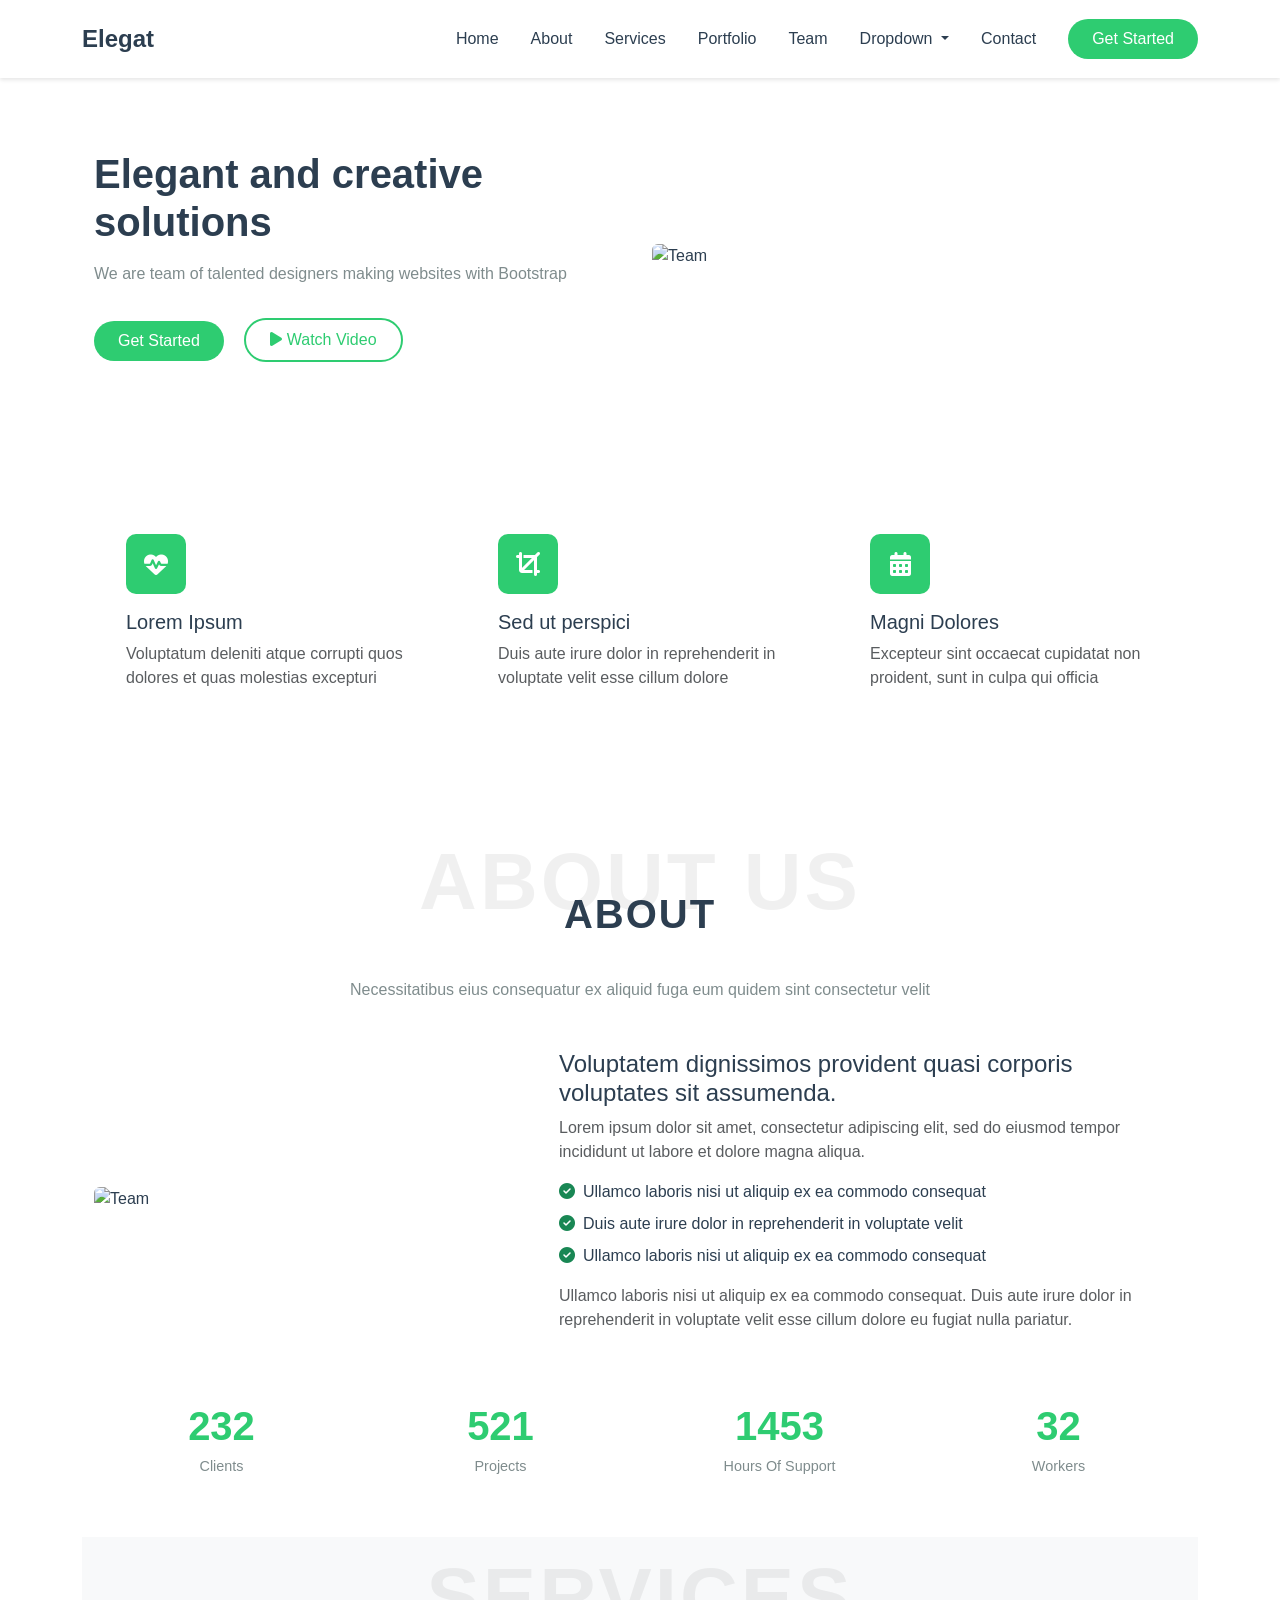
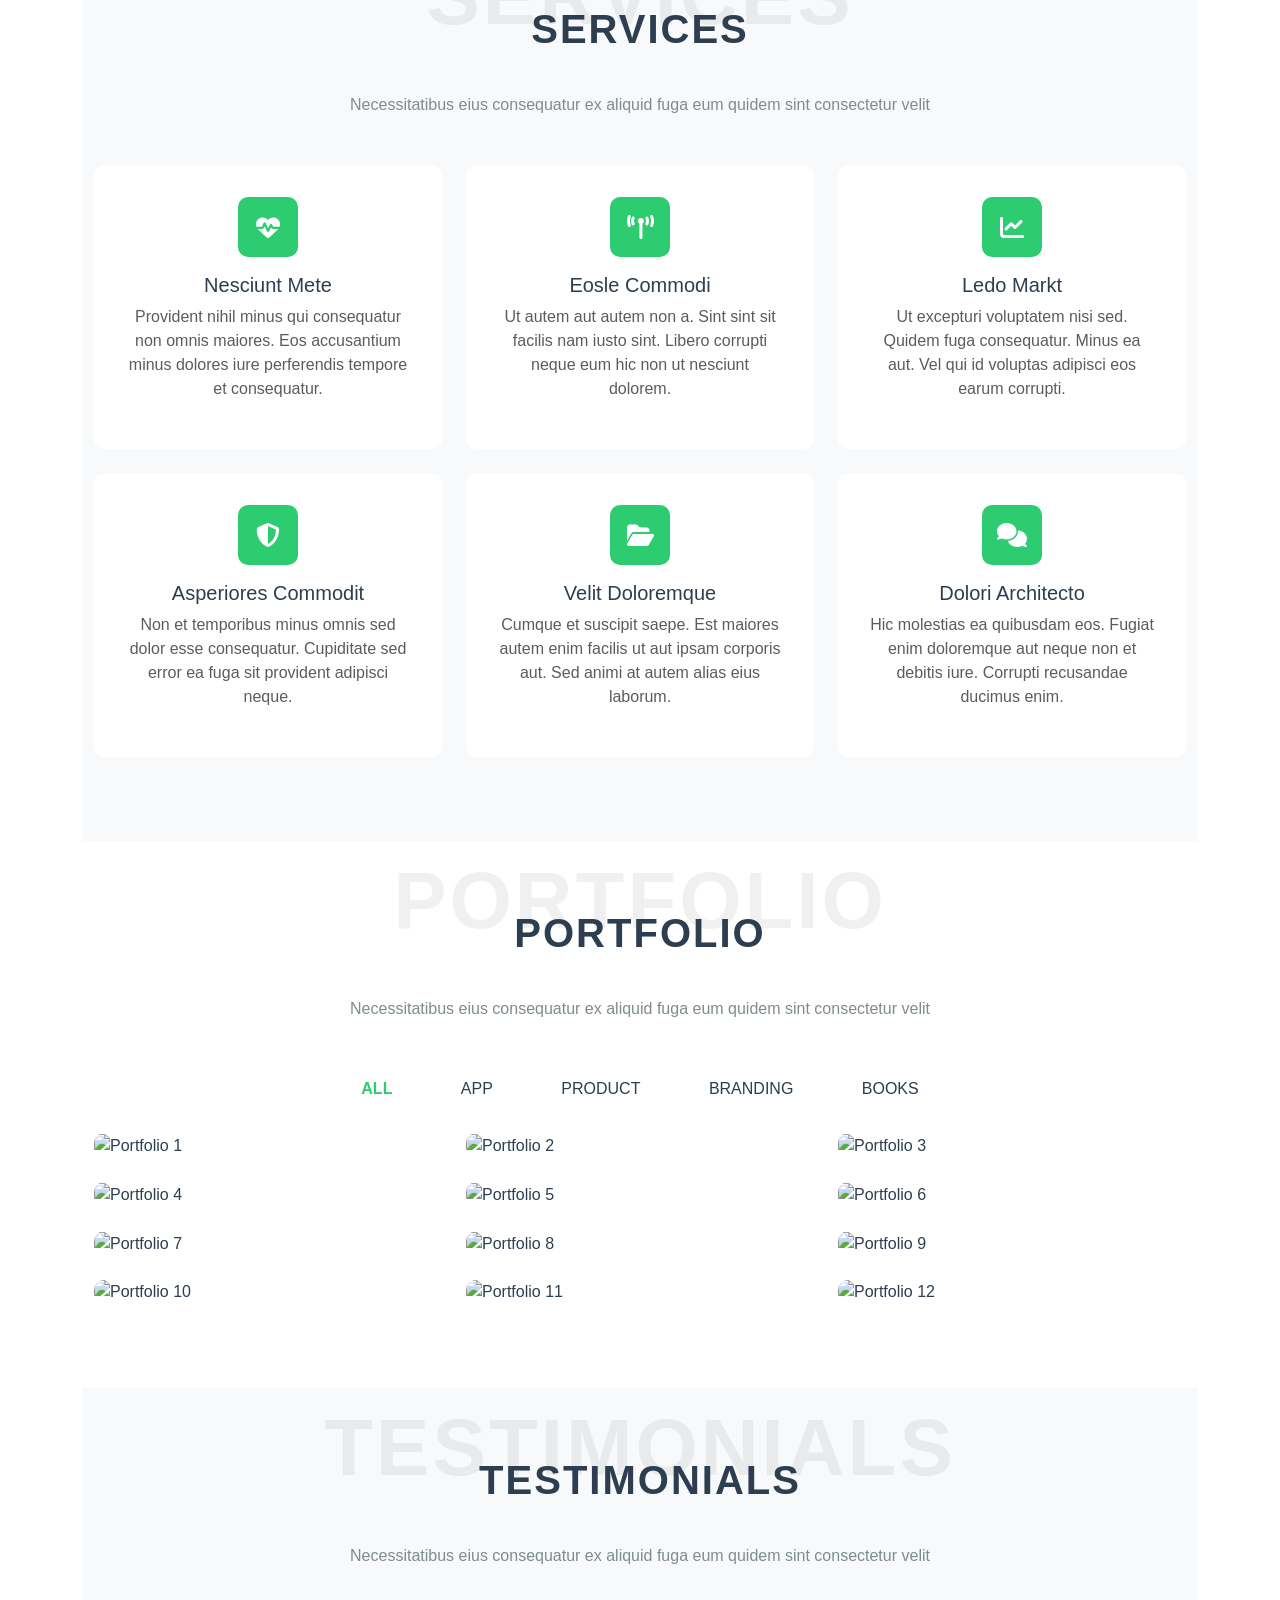
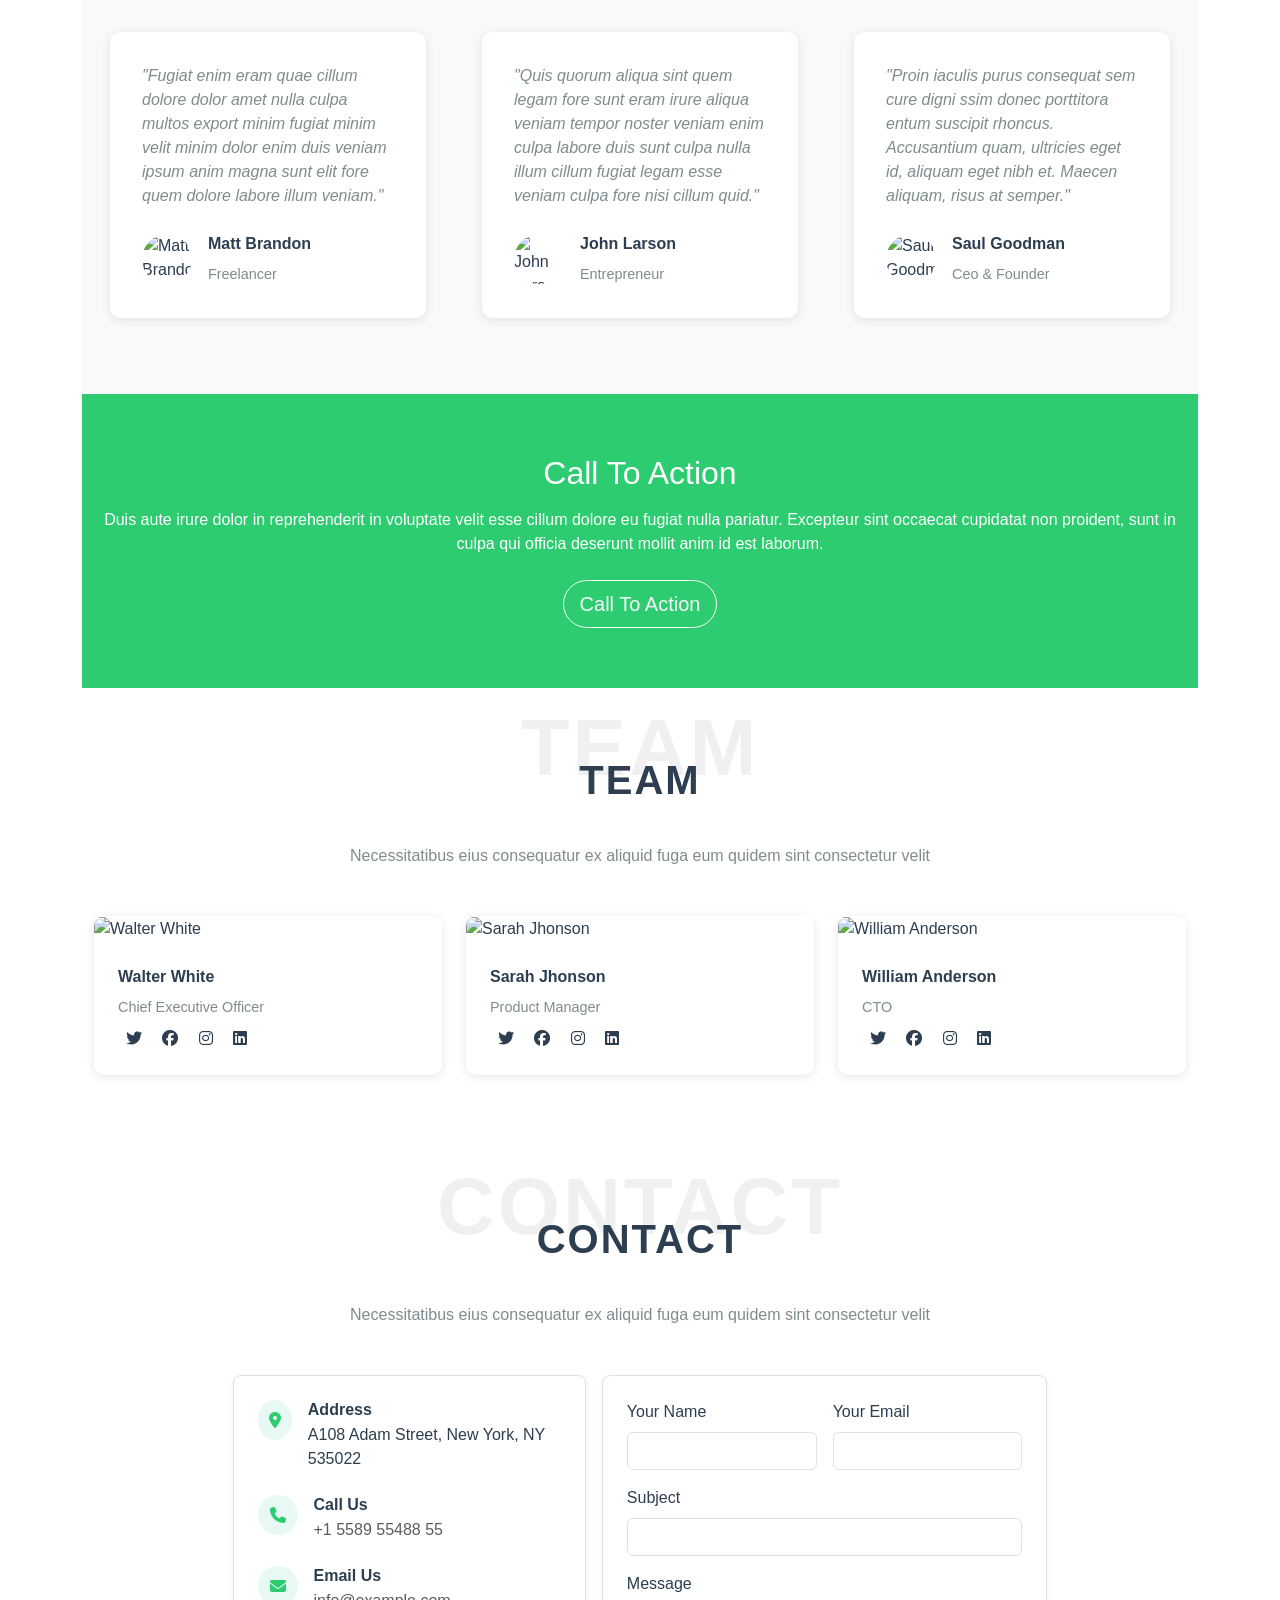
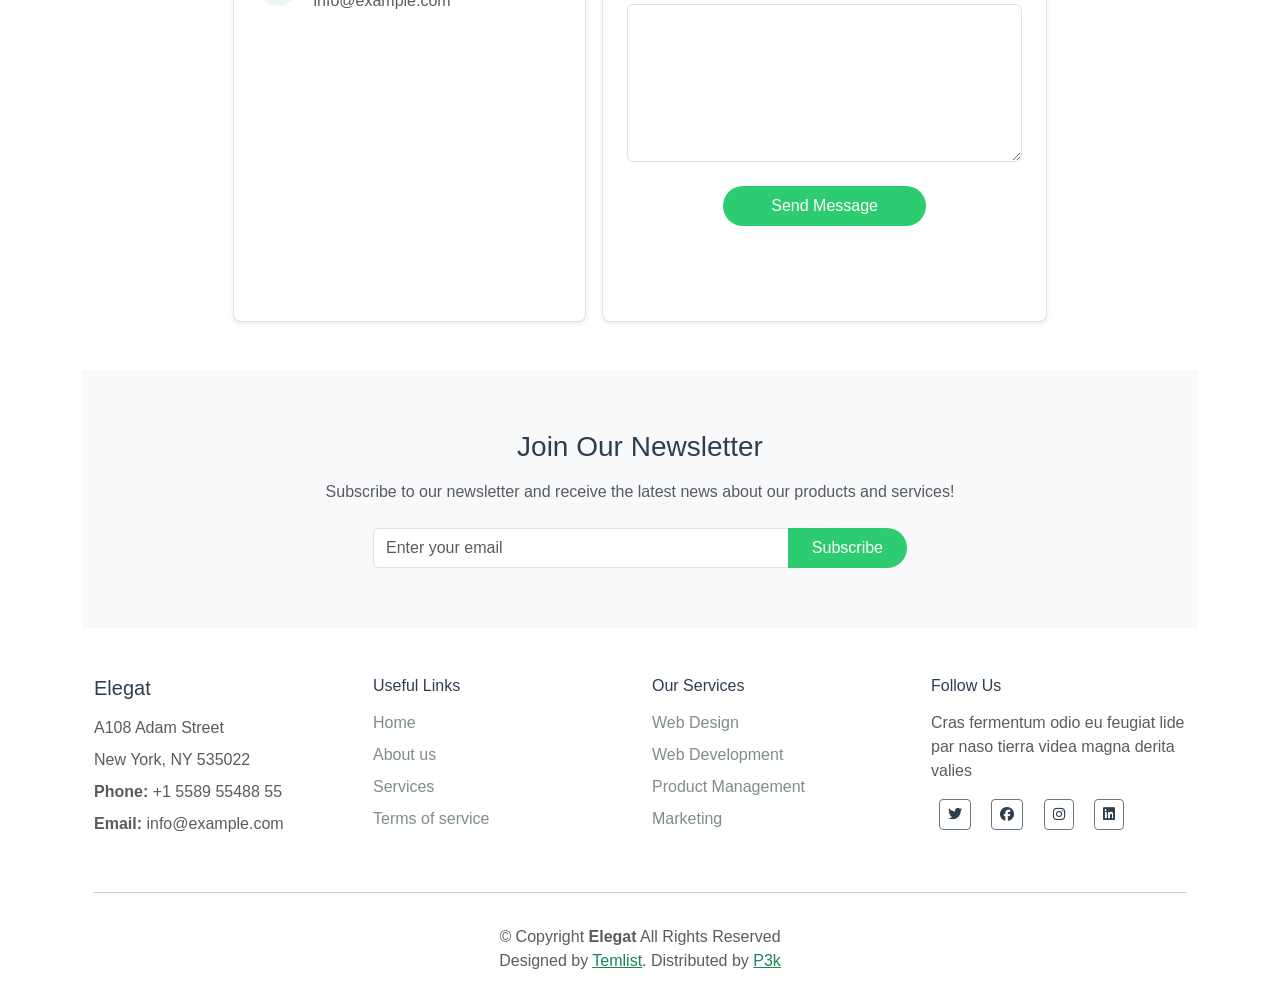
==== index.html @ b955dbb0 "2nd comment" ====
<!DOCTYPE html>
<html lang="vi">

<head>
    <meta charset="UTF-8">
    <meta name="viewport" content="width=device-width, initial-scale=1.0">
    <title>Elegat - Elegant and Creative Solutions</title>
    <link href="https://cdnjs.cloudflare.com/ajax/libs/bootstrap/5.3.2/css/bootstrap.min.css" rel="stylesheet">
    <link href="https://cdnjs.cloudflare.com/ajax/libs/font-awesome/6.4.2/css/all.min.css" rel="stylesheet">
    <style>
        :root {
            --primary-color: #2ecc71;
            --text-dark: #2c3e50;
            --text-light: #7f8c8d;
        }

        body {
            font-family: 'Segoe UI', Tahoma, Geneva, Verdana, sans-serif;
            color: var(--text-dark);
        }

        .navbar {
            padding: 1rem 0;
            background: white !important;
            box-shadow: 0 2px 4px rgba(0, 0, 0, 0.1);
        }

        .navbar-brand {
            font-size: 1.5rem;
            font-weight: bold;
            color: var(--text-dark) !important;
        }

        .nav-link {
            color: var(--text-dark) !important;
            margin: 0 0.5rem;
        }

        .btn-primary {
            background-color: var(--primary-color);
            border: none;
            padding: 0.5rem 1.5rem;
            border-radius: 25px;
        }

        .btn-primary:hover {
            background-color: #27ae60;
        }

        .hero-section {
            padding: 80px 0;
        }

        .hero-title {
            font-size: 2.5rem;
            font-weight: bold;
            color: var(--text-dark);
            margin-bottom: 1rem;
        }

        .hero-text {
            color: var(--text-light);
            margin-bottom: 2rem;
        }

        .watch-video-btn {
            background: white;
            border: 2px solid var(--primary-color);
            color: var(--primary-color);
            padding: 0.5rem 1.5rem;
            border-radius: 25px;
            margin-left: 1rem;
        }

        .service-card {
            padding: 2rem;
            background: white;
            border-radius: 10px;
            margin-bottom: 1.5rem;
            transition: transform 0.3s;
        }

        .service-card:hover {
            transform: translateY(-5px);
        }

        .service-icon {
            width: 60px;
            height: 60px;
            background: var(--primary-color);
            color: white;
            display: flex;
            align-items: center;
            justify-content: center;
            border-radius: 10px;
            font-size: 1.5rem;
            margin-bottom: 1rem;
        }

        .section-title {
            font-size: 2.5rem;
            font-weight: bold;
            text-align: center;
            margin-bottom: 1rem;
            color: var(--text-dark);
            text-transform: uppercase;
            letter-spacing: 2px;
            position: relative;
            z-index: 2;
            display: inline-block;
            line-height: 1.2;
        }

        .section-title-wrapper {
            text-align: center;
            position: relative;
            margin-bottom: 1rem;
            display: flex;
            align-items: center;
            justify-content: center;
            min-height: 80px;
        }

        .section-title-wrapper::before {
            content: attr(data-title);
            position: absolute;
            top: 50%;
            left: 50%;
            transform: translate(-50%, -100%);
            font-size: 5rem;
            font-weight: 700;
            color: rgba(0, 0, 0, 0.06);
            z-index: 1;
            white-space: nowrap;
            letter-spacing: 3px;
            line-height: 1;
        }

        .section-subtitle {
            text-align: center;
            color: var(--text-light);
            margin-bottom: 3rem;
        }

        .stat-number {
            font-size: 2.5rem;
            font-weight: bold;
            color: var(--primary-color);
        }

        .stat-label {
            color: var(--text-light);
            font-size: 0.9rem;
        }

        .portfolio-item {
            position: relative;
            overflow: hidden;
            border-radius: 10px;
            margin-bottom: 1.5rem;
        }

        .portfolio-item img {
            width: 100%;
            height: 250px;
            object-fit: cover;
            transition: transform 0.3s;
        }

        .portfolio-item:hover img {
            transform: scale(1.1);
        }

        .testimonial-card {
            background: white;
            padding: 2rem;
            border-radius: 10px;
            box-shadow: 0 2px 10px rgba(0, 0, 0, 0.1);
            margin: 1rem;
        }

        .testimonial-text {
            font-style: italic;
            color: var(--text-light);
            margin-bottom: 1.5rem;
        }

        .testimonial-author {
            display: flex;
            align-items: center;
        }

        .testimonial-author img {
            width: 50px;
            height: 50px;
            border-radius: 50%;
            margin-right: 1rem;
        }

        .cta-section {
            background: var(--primary-color);
            color: white;
            padding: 60px 0;
            text-align: center;
        }

        .team-card {
            background: white;
            border-radius: 10px;
            overflow: hidden;
            box-shadow: 0 2px 10px rgba(0, 0, 0, 0.1);
            margin-bottom: 1.5rem;
        }

        .team-card img {
            width: 100%;
            height: 300px;
            object-fit: cover;
        }

        .team-info {
            padding: 1.5rem;
        }

        .team-name {
            font-weight: bold;
            margin-bottom: 0.5rem;
        }

        .team-position {
            color: var(--text-light);
            font-size: 0.9rem;
        }

        .social-icons a {
            color: var(--text-dark);
            margin: 0 0.5rem;
        }

        .contact-info-item {
            display: flex;
            align-items: center;
            margin-bottom: 1.5rem;
        }

        .contact-icon {
            width: 40px;
            height: 40px;
            background: #e8f8f5;
            color: var(--primary-color);
            border-radius: 50%;
            display: flex;
            align-items: center;
            justify-content: center;
            margin-right: 1rem;
        }

        .footer {
            padding: 3rem 0 1rem;
        }

        .footer-links a {
            color: var(--text-light);
            text-decoration: none;
            display: block;
            margin-bottom: 0.5rem;
        }

        .filter-buttons button {
            background: none;
            border: none;
            color: var(--text-dark);
            margin: 0 1rem;
            padding: 0.5rem 1rem;
            cursor: pointer;
        }

        .filter-buttons button.active {
            color: var(--primary-color);
            font-weight: bold;
        }

        section {
            padding: 60px 0;
        }
    </style>
</head>

<body class="container">
    <!-- Navbar -->
    <nav class="navbar navbar-expand-lg navbar-light bg-light fixed-top">
        <div class="container">
            <a class="navbar-brand" href="#">Elegat</a>
            <button class="navbar-toggler" type="button" data-bs-toggle="collapse" data-bs-target="#navbarNav">
                <span class="navbar-toggler-icon"></span>
            </button>
            <div class="collapse navbar-collapse" id="navbarNav">
                <ul class="navbar-nav ms-auto">
                    <li class="nav-item"><a class="nav-link" href="#home">Home</a></li>
                    <li class="nav-item"><a class="nav-link" href="#about">About</a></li>
                    <li class="nav-item"><a class="nav-link" href="#services">Services</a></li>
                    <li class="nav-item"><a class="nav-link" href="#portfolio">Portfolio</a></li>
                    <li class="nav-item"><a class="nav-link" href="#team">Team</a></li>
                    <li class="nav-item dropdown">
                        <a class="nav-link dropdown-toggle" href="#" role="button" data-bs-toggle="dropdown"
                            aria-expanded="false">
                            Dropdown
                        </a>
                        <ul class="dropdown-menu">
                            <li><a class="dropdown-item" href="#">Action</a></li>
                            <li><a class="dropdown-item" href="#">Another action</a></li>
                        </ul>
                    </li>
                    <li class="nav-item"><a class="nav-link" href="#contact">Contact</a></li>
                </ul>
                <button class="btn btn-primary ms-3">Get Started</button>
            </div>
        </div>
    </nav>

    <!-- Hero Section -->
    <section id="home" class="hero-section" style="margin-top: 70px;">
        <div class="container">
            <div class="row align-items-center">
                <div class="col-lg-6">
                    <h1 class="hero-title">Elegant and creative solutions</h1>
                    <p class="hero-text">We are team of talented designers making websites with Bootstrap</p>
                    <button class="btn btn-primary">Get Started</button>
                    <button class="watch-video-btn">
                        <i class="fas fa-play"></i> Watch Video
                    </button>
                </div>
                <div class="col-lg-6">
                    <img src="https://images.unsplash.com/photo-1582213782179-e0d53f98f2ca?w=600&h=400&fit=crop"
                        alt="Team" class="img-fluid rounded">
                </div>
            </div>
        </div>
    </section>

    <!-- Services Preview -->
    <section class="bg-white">
        <div class="container">
            <div class="row">
                <div class="col-md-4">
                    <div class="service-card">
                        <div class="service-icon"><i class="fas fa-heartbeat"></i></div>
                        <h5>Lorem Ipsum</h5>
                        <p class="text-muted">Voluptatum deleniti atque corrupti quos dolores et quas molestias
                            excepturi</p>
                    </div>
                </div>
                <div class="col-md-4">
                    <div class="service-card">
                        <div class="service-icon"><i class="fas fa-crop"></i></div>
                        <h5>Sed ut perspici</h5>
                        <p class="text-muted">Duis aute irure dolor in reprehenderit in voluptate velit esse cillum
                            dolore</p>
                    </div>
                </div>
                <div class="col-md-4">
                    <div class="service-card">
                        <div class="service-icon"><i class="fas fa-calendar-alt"></i></div>
                        <h5>Magni Dolores</h5>
                        <p class="text-muted">Excepteur sint occaecat cupidatat non proident, sunt in culpa qui officia
                        </p>
                    </div>
                </div>
            </div>
        </div>
    </section>

    <!-- About Section -->
    <section id="about">
        <div class="container">
            <div class="section-title-wrapper" data-title="ABOUT US">
                <h2 class="section-title">ABOUT</h2>
            </div>
            <p class="section-subtitle">Necessitatibus eius consequatur ex aliquid fuga eum quidem sint consectetur
                velit</p>

            <div class="row align-items-center mb-5">
                <div class="col-lg-5">
                    <img src="https://images.unsplash.com/photo-1582213782179-e0d53f98f2ca?w=500&h=350&fit=crop"
                        alt="Team" class="img-fluid rounded">
                </div>
                <div class="col-lg-7">
                    <h4>Voluptatem dignissimos provident quasi corporis voluptates sit assumenda.</h4>
                    <p class="text-muted">Lorem ipsum dolor sit amet, consectetur adipiscing elit, sed do eiusmod tempor
                        incididunt ut labore et dolore magna aliqua.</p>
                    <ul class="list-unstyled">
                        <li class="mb-2"><i class="fas fa-check-circle text-success me-2"></i>Ullamco laboris nisi ut
                            aliquip ex ea commodo consequat</li>
                        <li class="mb-2"><i class="fas fa-check-circle text-success me-2"></i>Duis aute irure dolor in
                            reprehenderit in voluptate velit</li>
                        <li class="mb-2"><i class="fas fa-check-circle text-success me-2"></i>Ullamco laboris nisi ut
                            aliquip ex ea commodo consequat</li>
                    </ul>
                    <p class="text-muted">Ullamco laboris nisi ut aliquip ex ea commodo consequat. Duis aute irure dolor
                        in reprehenderit in voluptate velit esse cillum dolore eu fugiat nulla pariatur.</p>
                </div>
            </div>

            <!-- Stats -->
            <div class="row text-center">
                <div class="col-md-3">
                    <div class="stat-number">232</div>
                    <div class="stat-label">Clients</div>
                </div>
                <div class="col-md-3">
                    <div class="stat-number">521</div>
                    <div class="stat-label">Projects</div>
                </div>
                <div class="col-md-3">
                    <div class="stat-number">1453</div>
                    <div class="stat-label">Hours Of Support</div>
                </div>
                <div class="col-md-3">
                    <div class="stat-number">32</div>
                    <div class="stat-label">Workers</div>
                </div>
            </div>
        </div>
    </section>

    <!-- Services Section -->
    <section id="services" class="bg-light">
        <div class="container">
            <div class="section-title-wrapper" data-title="SERVICES">
                <h2 class="section-title">SERVICES</h2>
            </div>
            <p class="section-subtitle">Necessitatibus eius consequatur ex aliquid fuga eum quidem sint consectetur
                velit</p>

            <div class="row">
                <div class="col-md-4">
                    <div class="service-card text-center">
                        <div class="service-icon mx-auto"><i class="fas fa-heartbeat"></i></div>
                        <h5>Nesciunt Mete</h5>
                        <p class="text-muted">Provident nihil minus qui consequatur non omnis maiores. Eos accusantium
                            minus dolores iure perferendis tempore et consequatur.</p>
                    </div>
                </div>
                <div class="col-md-4">
                    <div class="service-card text-center">
                        <div class="service-icon mx-auto"><i class="fas fa-broadcast-tower"></i></div>
                        <h5>Eosle Commodi</h5>
                        <p class="text-muted">Ut autem aut autem non a. Sint sint sit facilis nam iusto sint. Libero
                            corrupti neque eum hic non ut nesciunt dolorem.</p>
                    </div>
                </div>
                <div class="col-md-4">
                    <div class="service-card text-center">
                        <div class="service-icon mx-auto"><i class="fas fa-chart-line"></i></div>
                        <h5>Ledo Markt</h5>
                        <p class="text-muted">Ut excepturi voluptatem nisi sed. Quidem fuga consequatur. Minus ea aut.
                            Vel qui id voluptas adipisci eos earum corrupti.</p>
                    </div>
                </div>
                <div class="col-md-4">
                    <div class="service-card text-center">
                        <div class="service-icon mx-auto"><i class="fas fa-shield-alt"></i></div>
                        <h5>Asperiores Commodit</h5>
                        <p class="text-muted">Non et temporibus minus omnis sed dolor esse consequatur. Cupiditate sed
                            error ea fuga sit provident adipisci neque.</p>
                    </div>
                </div>
                <div class="col-md-4">
                    <div class="service-card text-center">
                        <div class="service-icon mx-auto"><i class="fas fa-folder-open"></i></div>
                        <h5>Velit Doloremque</h5>
                        <p class="text-muted">Cumque et suscipit saepe. Est maiores autem enim facilis ut aut ipsam
                            corporis aut. Sed animi at autem alias eius laborum.</p>
                    </div>
                </div>
                <div class="col-md-4">
                    <div class="service-card text-center">
                        <div class="service-icon mx-auto"><i class="fas fa-comments"></i></div>
                        <h5>Dolori Architecto</h5>
                        <p class="text-muted">Hic molestias ea quibusdam eos. Fugiat enim doloremque aut neque non et
                            debitis iure. Corrupti recusandae ducimus enim.</p>
                    </div>
                </div>
            </div>
        </div>
    </section>

    <!-- Portfolio Section -->
    <section id="portfolio">
        <div class="container">
            <div class="section-title-wrapper" data-title="PORTFOLIO">
                <h2 class="section-title">PORTFOLIO</h2>
            </div>
            <p class="section-subtitle">Necessitatibus eius consequatur ex aliquid fuga eum quidem sint consectetur
                velit</p>

            <div class="filter-buttons text-center mb-4">
                <button class="active">ALL</button>
                <button>APP</button>
                <button>PRODUCT</button>
                <button>BRANDING</button>
                <button>BOOKS</button>
            </div>

            <div class="row">
                <div class="col-md-4">
                    <div class="portfolio-item">
                        <img src="https://images.unsplash.com/photo-1512941937669-90a1b58e7e9c?w=400&h=300&fit=crop"
                            alt="Portfolio 1">
                    </div>
                </div>
                <div class="col-md-4">
                    <div class="portfolio-item">
                        <img src="https://images.unsplash.com/photo-1523275335684-37898b6baf30?w=400&h=300&fit=crop"
                            alt="Portfolio 2">
                    </div>
                </div>
                <div class="col-md-4">
                    <div class="portfolio-item">
                        <img src="https://images.unsplash.com/photo-1505740420928-5e560c06d30e?w=400&h=300&fit=crop"
                            alt="Portfolio 3">
                    </div>
                </div>
                <div class="col-md-4">
                    <div class="portfolio-item">
                        <img src="https://images.unsplash.com/photo-1481349518771-20055b2a7b24?w=400&h=300&fit=crop"
                            alt="Portfolio 4">
                    </div>
                </div>
                <div class="col-md-4">
                    <div class="portfolio-item">
                        <img src="https://images.unsplash.com/photo-1526170375885-4d8ecf77b99f?w=400&h=300&fit=crop"
                            alt="Portfolio 5">
                    </div>
                </div>
                <div class="col-md-4">
                    <div class="portfolio-item">
                        <img src="https://images.unsplash.com/photo-1551650975-87deedd944c3?w=400&h=300&fit=crop"
                            alt="Portfolio 6">
                    </div>
                </div>
                <div class="col-md-4">
                    <div class="portfolio-item">
                        <img src="https://images.unsplash.com/photo-1542291026-7eec264c27ff?w=400&h=300&fit=crop"
                            alt="Portfolio 7">
                    </div>
                </div>
                <div class="col-md-4">
                    <div class="portfolio-item">
                        <img src="https://images.unsplash.com/photo-1572635196237-14b3f281503f?w=400&h=300&fit=crop"
                            alt="Portfolio 8">
                    </div>
                </div>
                <div class="col-md-4">
                    <div class="portfolio-item">
                        <img src="https://images.unsplash.com/photo-1560393464-5c69a73c5770?w=400&h=300&fit=crop"
                            alt="Portfolio 9">
                    </div>
                </div>
                <div class="col-md-4">
                    <div class="portfolio-item">
                        <img src="https://images.unsplash.com/photo-1611186871348-b1ce696e52c9?w=400&h=300&fit=crop"
                            alt="Portfolio 10">
                    </div>
                </div>
                <div class="col-md-4">
                    <div class="portfolio-item">
                        <img src="https://images.unsplash.com/photo-1517336714731-489689fd1ca8?w=400&h=300&fit=crop"
                            alt="Portfolio 11">
                    </div>
                </div>
                <div class="col-md-4">
                    <div class="portfolio-item">
                        <img src="https://images.unsplash.com/photo-1484788984921-03950022c9ef?w=400&h=300&fit=crop"
                            alt="Portfolio 12">
                    </div>
                </div>
            </div>
        </div>
    </section>

    <!-- Testimonials Section -->
    <section class="bg-light">
        <div class="container">
            <div class="section-title-wrapper" data-title="TESTIMONIALS">
                <h2 class="section-title">TESTIMONIALS</h2>
            </div>
            <p class="section-subtitle">Necessitatibus eius consequatur ex aliquid fuga eum quidem sint consectetur
                velit</p>

            <div class="row">
                <div class="col-md-4">
                    <div class="testimonial-card">
                        <p class="testimonial-text">"Fugiat enim eram quae cillum dolore dolor amet nulla culpa multos
                            export minim fugiat minim velit minim dolor enim duis veniam ipsum anim magna sunt elit fore
                            quem dolore labore illum veniam."</p>
                        <div class="testimonial-author">
                            <img src="https://i.pravatar.cc/100?img=12" alt="Matt Brandon">
                            <div>
                                <div class="team-name">Matt Brandon</div>
                                <div class="team-position">Freelancer</div>
                            </div>
                        </div>
                    </div>
                </div>
                <div class="col-md-4">
                    <div class="testimonial-card">
                        <p class="testimonial-text">"Quis quorum aliqua sint quem legam fore sunt eram irure aliqua
                            veniam tempor noster veniam enim culpa labore duis sunt culpa nulla illum cillum fugiat
                            legam esse veniam culpa fore nisi cillum quid."</p>
                        <div class="testimonial-author">
                            <img src="https://i.pravatar.cc/100?img=33" alt="John Larson">
                            <div>
                                <div class="team-name">John Larson</div>
                                <div class="team-position">Entrepreneur</div>
                            </div>
                        </div>
                    </div>
                </div>
                <div class="col-md-4">
                    <div class="testimonial-card">
                        <p class="testimonial-text">"Proin iaculis purus consequat sem cure digni ssim donec porttitora
                            entum suscipit rhoncus. Accusantium quam, ultricies eget id, aliquam eget nibh et. Maecen
                            aliquam, risus at semper."</p>
                        <div class="testimonial-author">
                            <img src="https://i.pravatar.cc/100?img=27" alt="Saul Goodman">
                            <div>
                                <div class="team-name">Saul Goodman</div>
                                <div class="team-position">Ceo & Founder</div>
                            </div>
                        </div>
                    </div>
                </div>
            </div>
        </div>
    </section>

    <!-- CTA Section -->
    <section class="cta-section">
        <div class="container">
            <h2 class="mb-3">Call To Action</h2>
            <p class="mb-4">Duis aute irure dolor in reprehenderit in voluptate velit esse cillum dolore eu fugiat nulla
                pariatur. Excepteur sint occaecat cupidatat non proident, sunt in culpa qui officia deserunt mollit anim
                id est laborum.</p>
            <button class="btn btn-outline-light btn-lg" style="border-radius: 25px;">Call To Action</button>
        </div>
    </section>

    <!-- Team Section -->
    <section id="team">
        <div class="container">
            <div class="section-title-wrapper" data-title="TEAM">
                <h2 class="section-title">TEAM</h2>
            </div>
            <p class="section-subtitle">Necessitatibus eius consequatur ex aliquid fuga eum quidem sint consectetur
                velit</p>

            <div class="row">
                <div class="col-md-4">
                    <div class="team-card">
                        <img src="https://images.unsplash.com/photo-1507003211169-0a1dd7228f2d?w=400&h=400&fit=crop"
                            alt="Walter White">
                        <div class="team-info">
                            <div class="team-name">Walter White</div>
                            <div class="team-position mb-2">Chief Executive Officer</div>
                            <div class="social-icons">
                                <a href="#"><i class="fab fa-twitter"></i></a>
                                <a href="#"><i class="fab fa-facebook"></i></a>
                                <a href="#"><i class="fab fa-instagram"></i></a>
                                <a href="#"><i class="fab fa-linkedin"></i></a>
                            </div>
                        </div>
                    </div>
                </div>
                <div class="col-md-4">
                    <div class="team-card">
                        <img src="https://images.unsplash.com/photo-1494790108377-be9c29b29330?w=400&h=400&fit=crop"
                            alt="Sarah Jhonson">
                        <div class="team-info">
                            <div class="team-name">Sarah Jhonson</div>
                            <div class="team-position mb-2">Product Manager</div>
                            <div class="social-icons">
                                <a href="#"><i class="fab fa-twitter"></i></a>
                                <a href="#"><i class="fab fa-facebook"></i></a>
                                <a href="#"><i class="fab fa-instagram"></i></a>
                                <a href="#"><i class="fab fa-linkedin"></i></a>
                            </div>
                        </div>
                    </div>
                </div>
                <div class="col-md-4">
                    <div class="team-card">
                        <img src="https://images.unsplash.com/photo-1500648767791-00dcc994a43e?w=400&h=400&fit=crop"
                            alt="William Anderson">
                        <div class="team-info">
                            <div class="team-name">William Anderson</div>
                            <div class="team-position mb-2">CTO</div>
                            <div class="social-icons">
                                <a href="#"><i class="fab fa-twitter"></i></a>
                                <a href="#"><i class="fab fa-facebook"></i></a>
                                <a href="#"><i class="fab fa-instagram"></i></a>
                                <a href="#"><i class="fab fa-linkedin"></i></a>
                            </div>
                        </div>
                    </div>
                </div>
            </div>
        </div>
    </section>

    <!-- Contact Section -->
    <section id="contact" class="bg-white py-5">
        <div class="container">
            <div class="section-title-wrapper" data-title="CONTACT">
                <h2 class="section-title">CONTACT</h2>
            </div>
            <p class="section-subtitle text-center mb-5">
                Necessitatibus eius consequatur ex aliquid fuga eum quidem sint consectetur velit
            </p>

            <div class="row g-3 justify-content-center">
                <!-- Cột trái: Thông tin + bản đồ -->
                <div class="col-lg-4">
                    <div class="h-100 p-4 bg-white rounded-3 shadow-sm border d-flex flex-column">
                        <div class="flex-grow-1">
                            <div class="d-flex align-items-start mb-4">
                                <div class="contact-icon me-3"><i class="fas fa-map-marker-alt"></i></div>
                                <div>
                                    <h6 class="fw-bold mb-1">Address</h6>
                                    <p class="mb-0">A108 Adam Street, New York, NY 535022</p>
                                </div>
                            </div>
                            <div class="d-flex align-items-start mb-4">
                                <div class="contact-icon me-3"><i class="fas fa-phone"></i></div>
                                <div>
                                    <h6 class="fw-bold mb-1">Call Us</h6>
                                    <p class="text-muted mb-0">+1 5589 55488 55</p>
                                </div>
                            </div>
                            <div class="d-flex align-items-start mb-4">
                                <div class="contact-icon me-3"><i class="fas fa-envelope"></i></div>
                                <div>
                                    <h6 class="fw-bold mb-1">Email Us</h6>
                                    <p class="text-muted mb-0">info@example.com</p>
                                </div>
                            </div>
                        </div>
                        <iframe
                            src="https://www.google.com/maps/embed?pb=!1m18!1m12!1m3!1d3022.184283899633!2d-74.006015!3d40.712775!2m3!1f0!2f0!3f0!3m2!1i1024!2i768!4f13.1!3m3!1m2!1s0x89c25a1916ab8c29%3A0x5c2e9f1ba8d3e5a9!2sDowntown%20Conference%20Center!5e0!3m2!1svi!2s!4v1698765432100"
                            width="100%" height="260" style="border:0; border-radius:12px;" allowfullscreen=""
                            loading="lazy" referrerpolicy="no-referrer-when-downgrade"></iframe>
                    </div>
                </div>

                <!-- Cột phải: Form (label ngoài, khoảng cách đẹp) -->
                <div class="col-lg-5">
                    <div
                        class="h-100 p-4 bg-white rounded-3 shadow-sm border d-flex flex-column justify-content-between">
                        <form>
                            <div class="row g-3 mb-3">
                                <div class="col-6">
                                    <label class="form-label fw-500">Your Name</label>
                                    <input type="text" class="form-control" required>
                                </div>
                                <div class="col-6">
                                    <label class="form-label fw-500">Your Email</label>
                                    <input type="email" class="form-control" required>
                                </div>
                                <div class="col-12">
                                    <label class="form-label fw-500">Subject</label>
                                    <input type="text" class="form-control" required>
                                </div>
                                <div class="col-12">
                                    <label class="form-label fw-500">Message</label>
                                    <textarea class="form-control" rows="6" required></textarea>
                                </div>
                            </div>

                            <!-- Nút cách xa ô Message đẹp -->
                            <div class="text-center mt-4">
                                <button type="submit" class="btn btn-primary px-5 py-2 rounded-pill">
                                    Send Message
                                </button>
                            </div>
                        </form>
                    </div>
                </div>
            </div>
        </div>
    </section>

    <!-- Newsletter -->
    <section class="bg-light">
        <div class="container text-center">
            <h3 class="mb-3">Join Our Newsletter</h3>
            <p class="text-muted mb-4">Subscribe to our newsletter and receive the latest news about our products and
                services!</p>
            <div class="row justify-content-center">
                <div class="col-md-6">
                    <div class="input-group">
                        <input type="email" class="form-control" placeholder="Enter your email">
                        <button class="btn btn-primary">Subscribe</button>
                    </div>
                </div>
            </div>
        </div>
    </section>

    <!-- Footer -->
    <footer class="footer">
        <div class="container">
            <div class="row">
                <div class="col-lg-3 mb-4">
                    <h5 class="mb-3">Elegat</h5>
                    <p class="text-muted mb-2">A108 Adam Street</p>
                    <p class="text-muted mb-2">New York, NY 535022</p>
                    <p class="text-muted mb-2"><strong>Phone:</strong> +1 5589 55488 55</p>
                    <p class="text-muted"><strong>Email:</strong> info@example.com</p>
                </div>
                <div class="col-lg-3 mb-4">
                    <h6 class="mb-3">Useful Links</h6>
                    <div class="footer-links">
                        <a href="#home">Home</a>
                        <a href="#about">About us</a>
                        <a href="#services">Services</a>
                        <a href="#">Terms of service</a>
                    </div>
                </div>
                <div class="col-lg-3 mb-4">
                    <h6 class="mb-3">Our Services</h6>
                    <div class="footer-links">
                        <a href="#">Web Design</a>
                        <a href="#">Web Development</a>
                        <a href="#">Product Management</a>
                        <a href="#">Marketing</a>
                    </div>
                </div>
                <div class="col-lg-3 mb-4">
                    <h6 class="mb-3">Follow Us</h6>
                    <p class="text-muted mb-3">Cras fermentum odio eu feugiat lide par naso tierra videa magna derita
                        valies</p>
                    <div class="social-icons">
                        <a href="#" class="btn btn-outline-secondary btn-sm me-2"><i class="fab fa-twitter"></i></a>
                        <a href="#" class="btn btn-outline-secondary btn-sm me-2"><i class="fab fa-facebook"></i></a>
                        <a href="#" class="btn btn-outline-secondary btn-sm me-2"><i class="fab fa-instagram"></i></a>
                        <a href="#" class="btn btn-outline-secondary btn-sm"><i class="fab fa-linkedin"></i></a>
                    </div>
                </div>
            </div>
            <hr>
            <div class="text-center py-3">
                <p class="text-muted mb-0">© Copyright <strong>Elegat</strong> All Rights Reserved</p>
                <p class="text-muted mb-0">Designed by <a href="#" class="text-success">Temlist</a>. Distributed by <a
                        href="#" class="text-success">P3k</a></p>
            </div>
        </div>
    </footer>

    <script src="https://cdnjs.cloudflare.com/ajax/libs/bootstrap/5.3.2/js/bootstrap.bundle.min.js"></script>
</body>

</html>
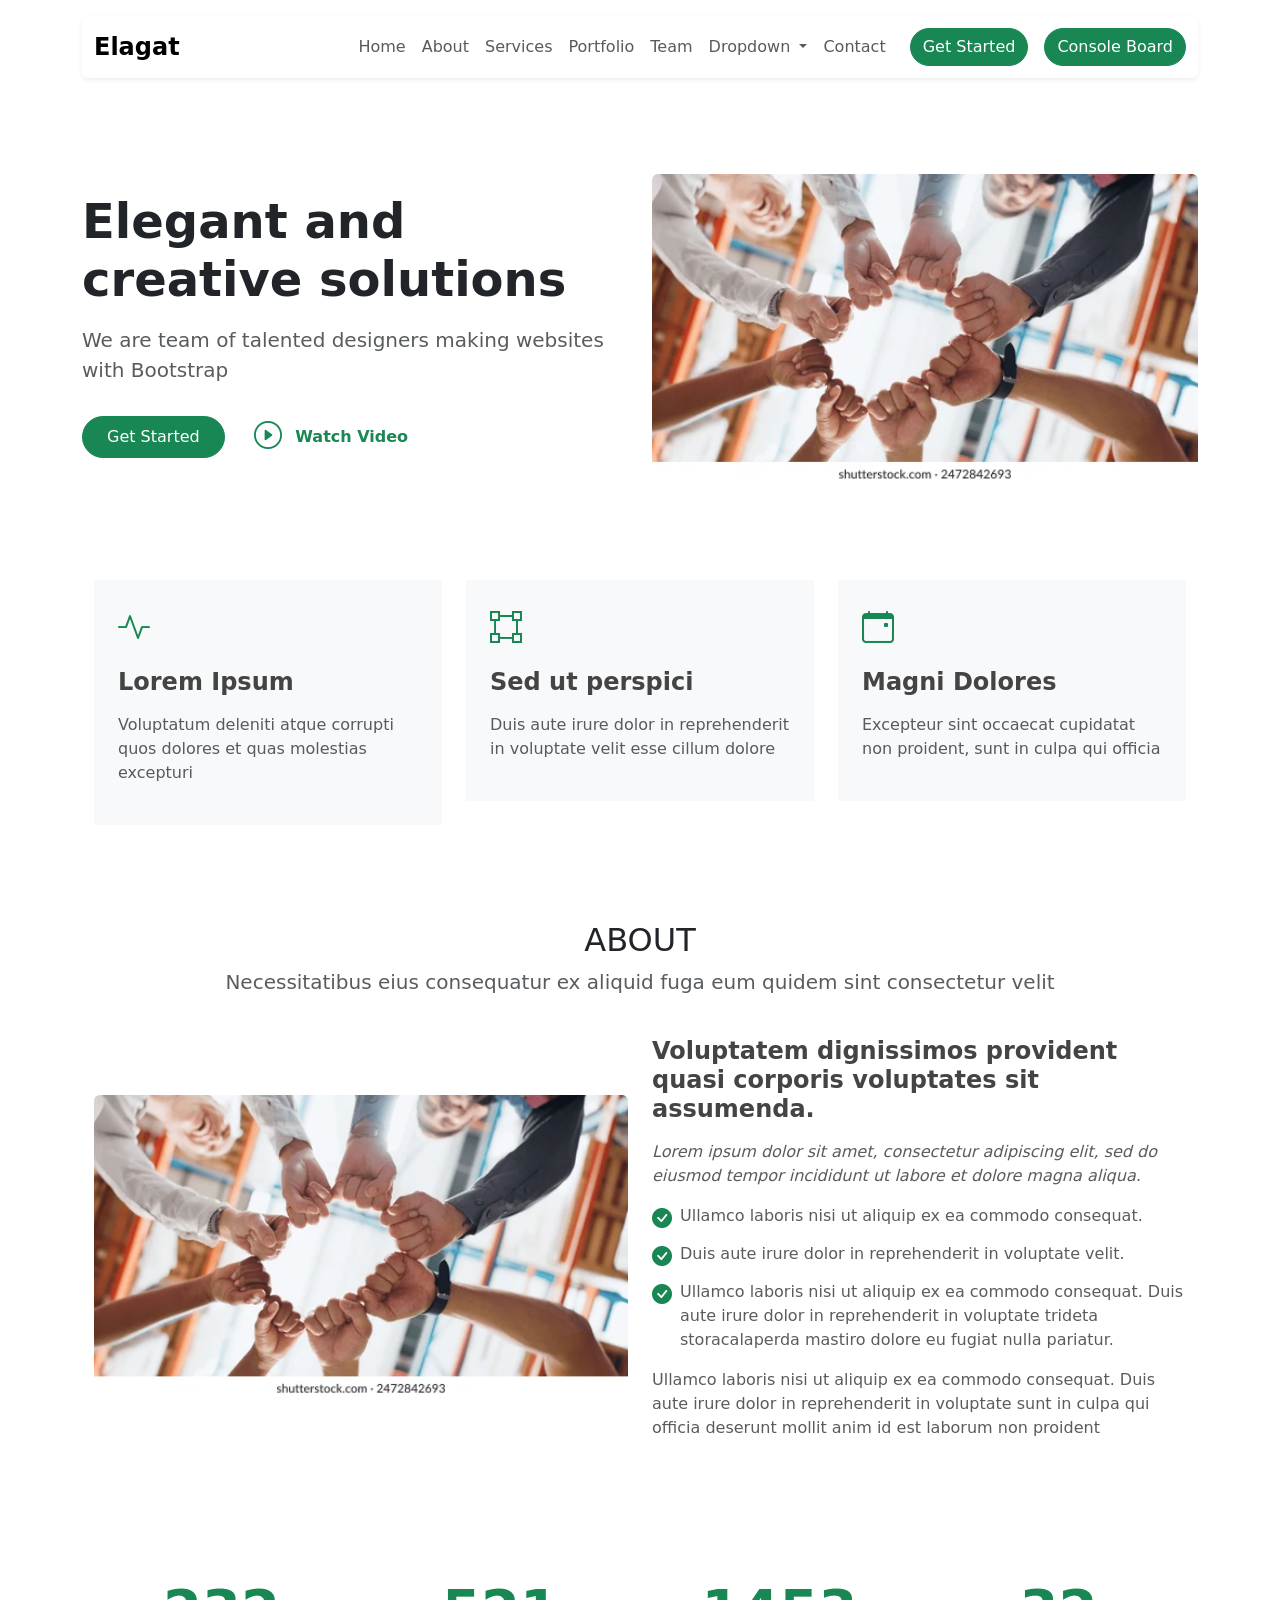
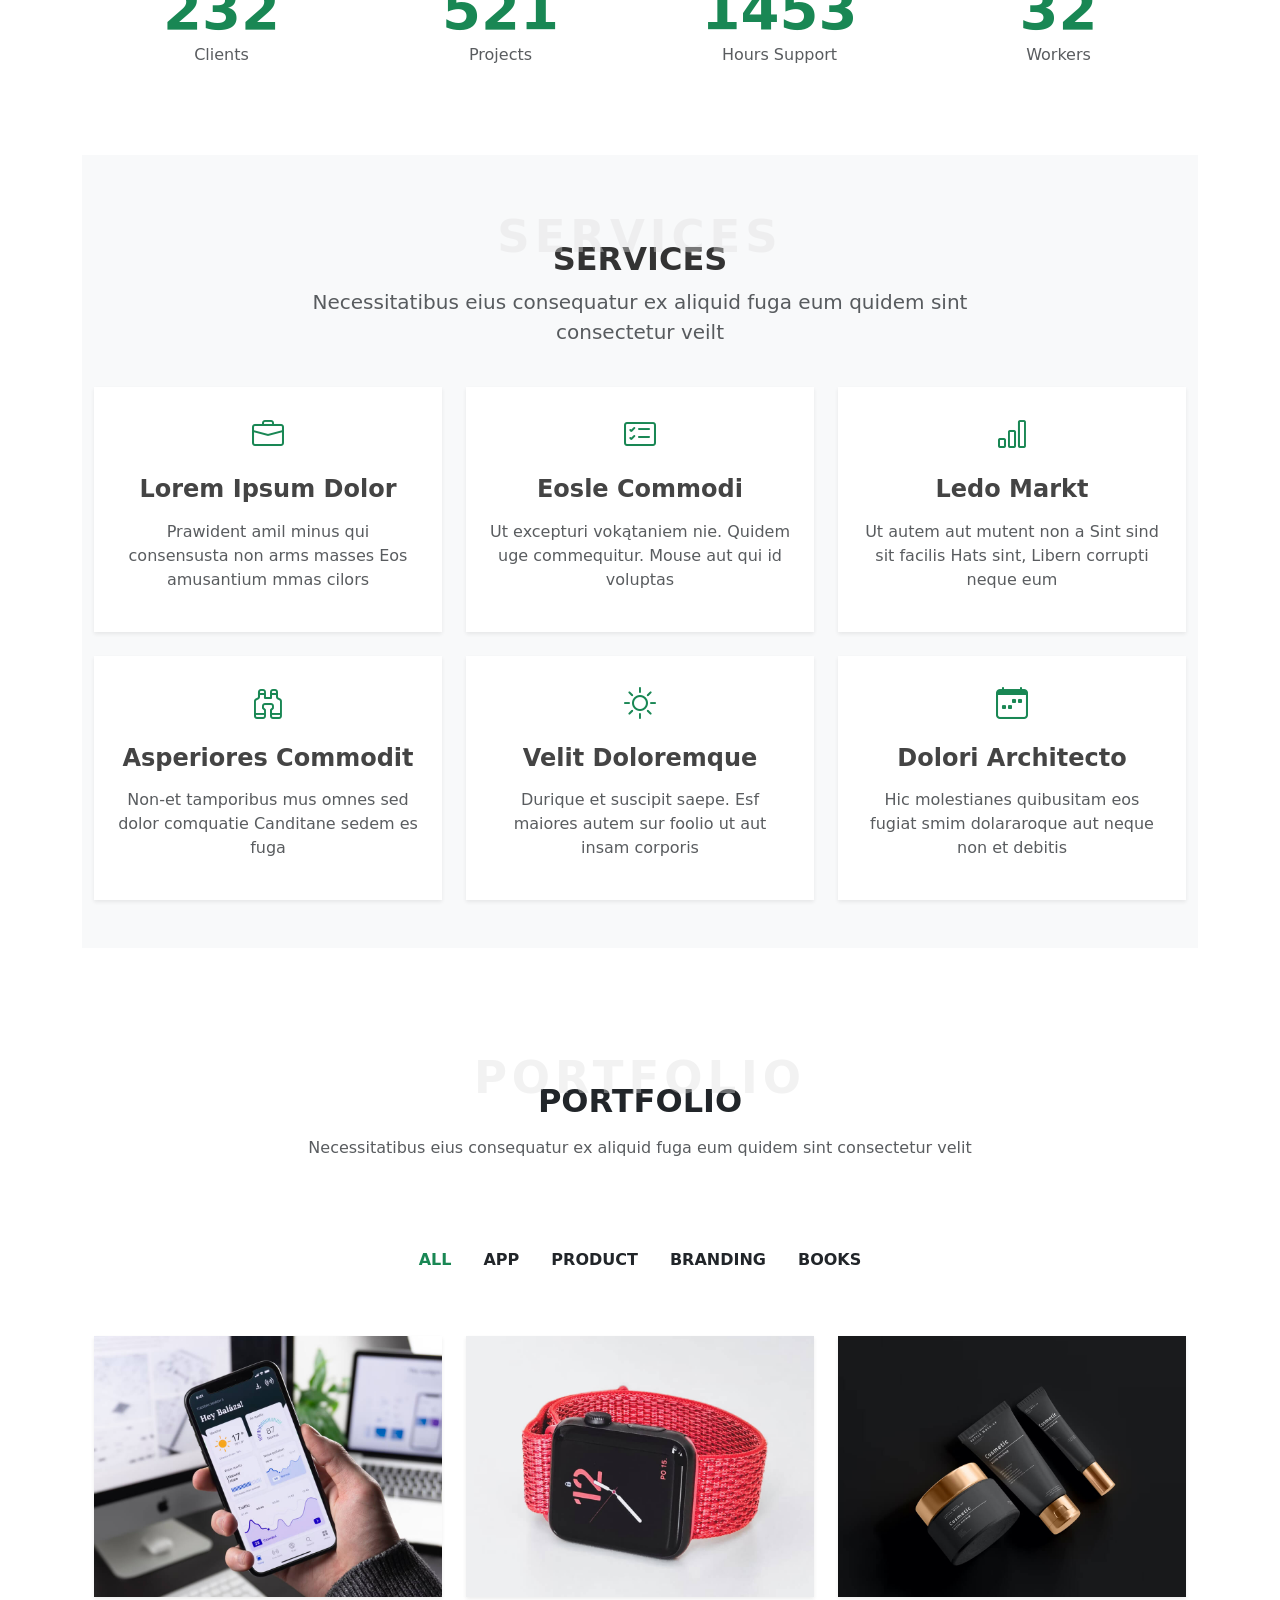
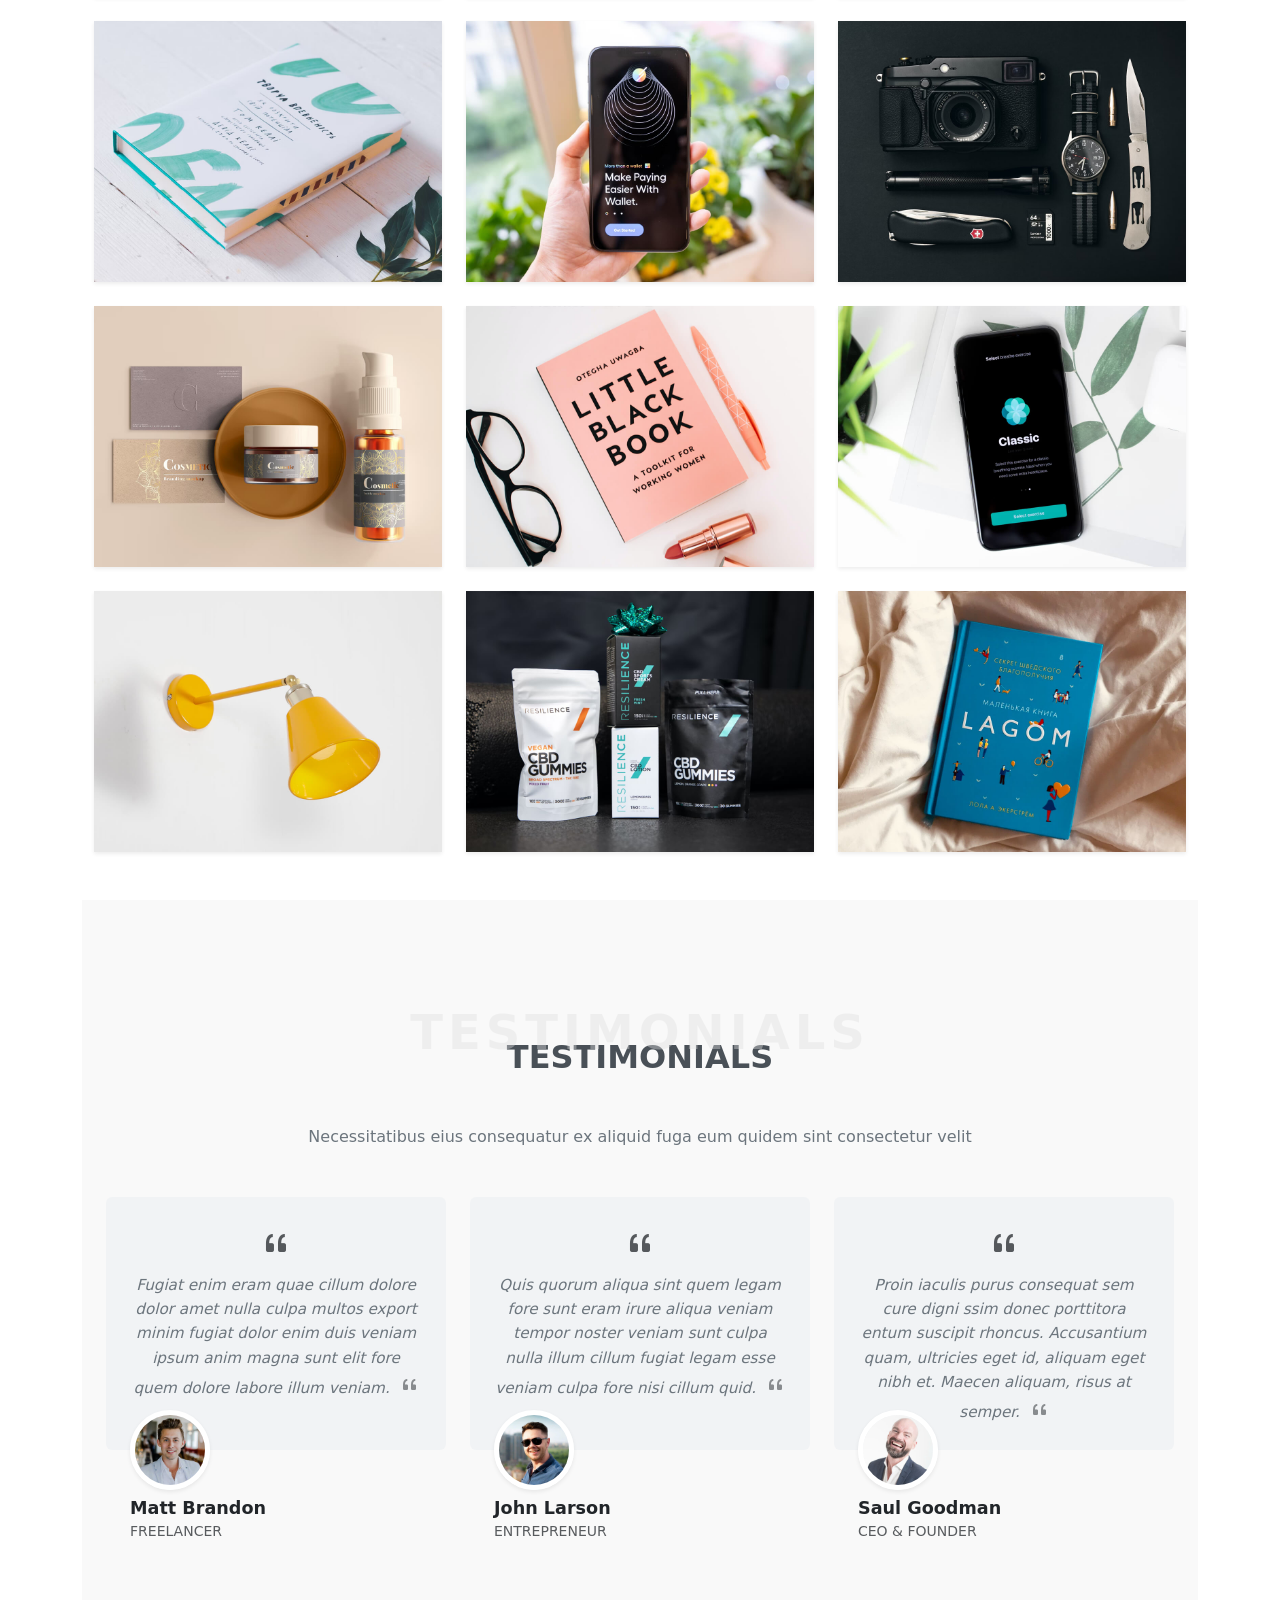
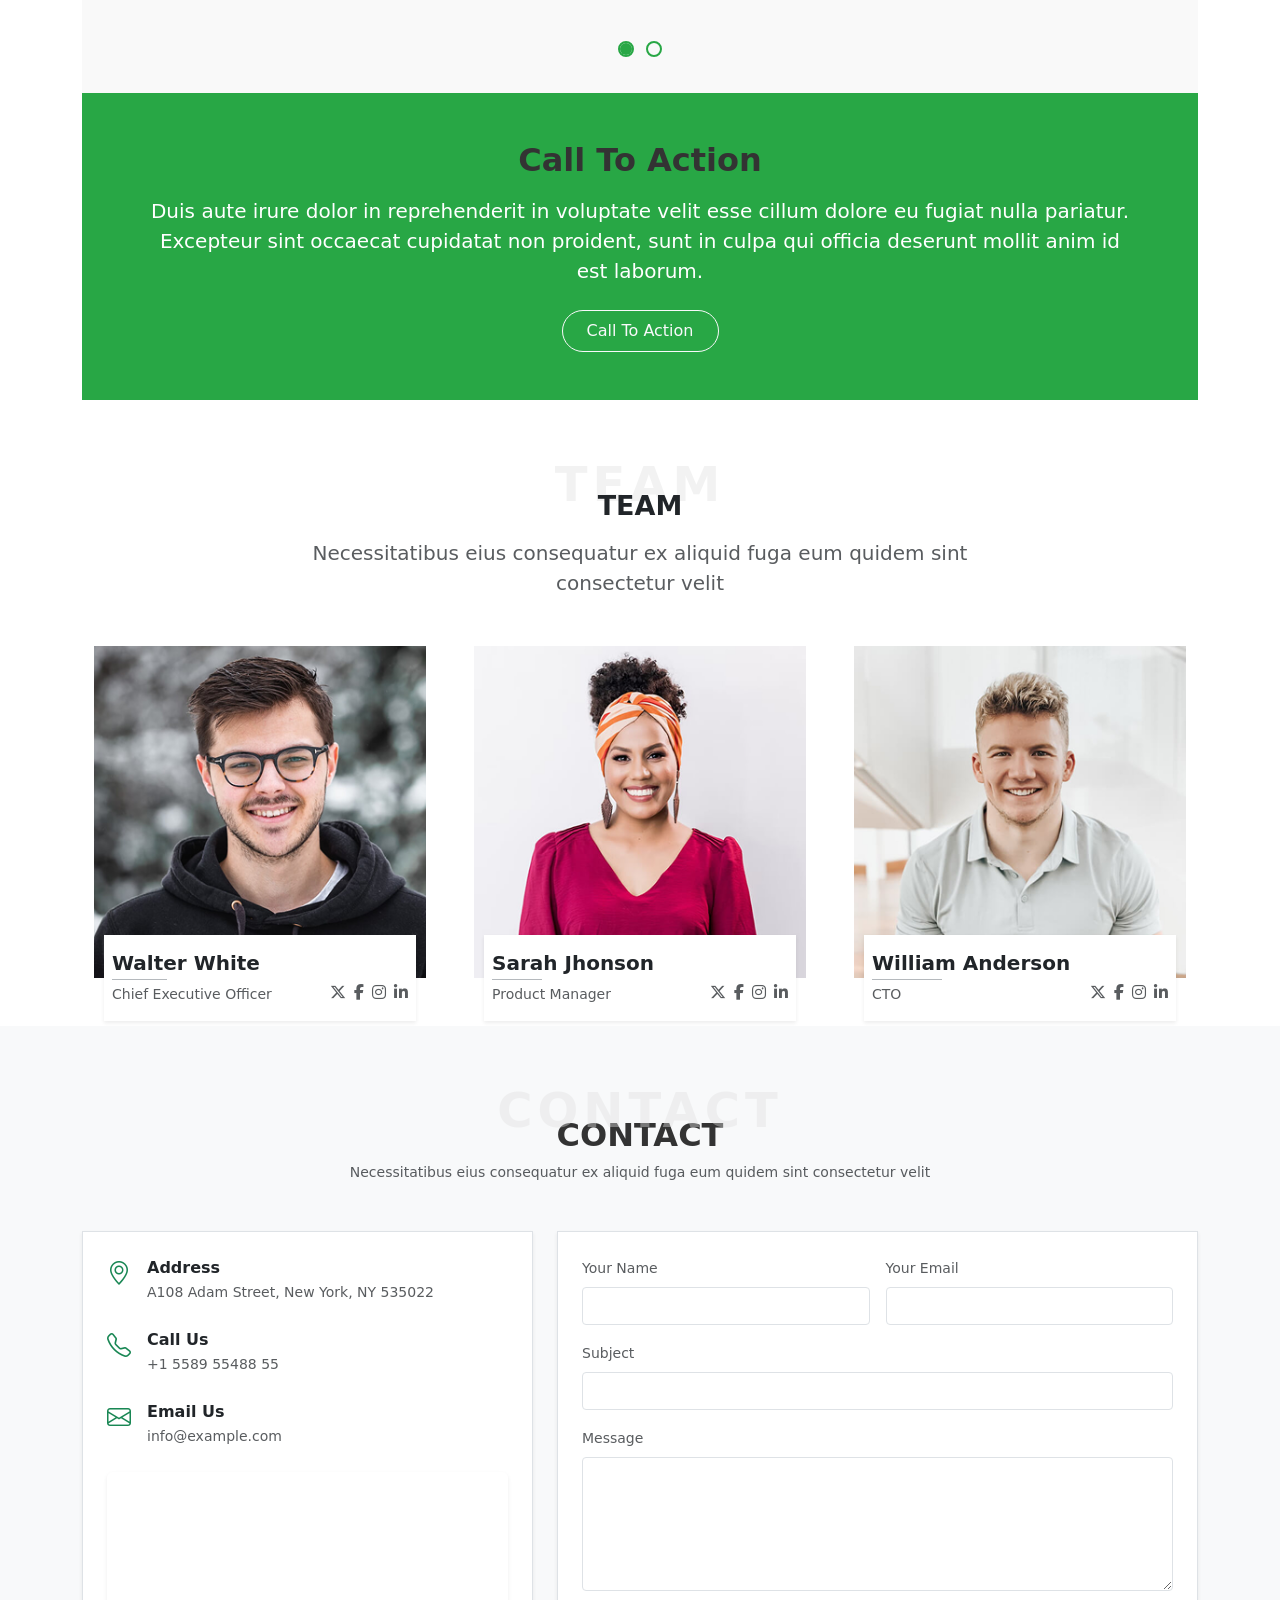
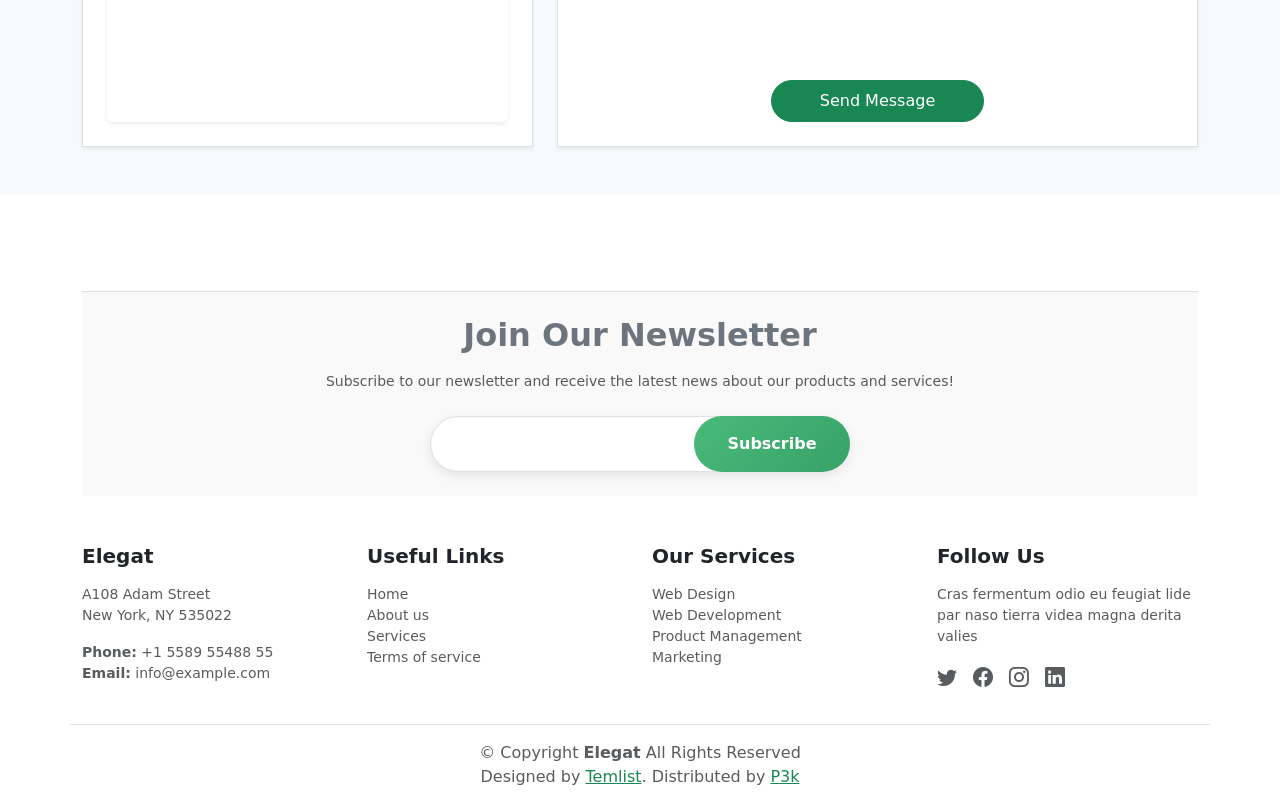
==== commit 3d1bdab1: "7th comment" ====
--- a/index.html
+++ b/index.html
@@ -1,862 +1,718 @@
 <!DOCTYPE html>
-<html lang="vi">
+<html lang="en">
 
 <head>
-    <meta charset="UTF-8">
-    <meta name="viewport" content="width=device-width, initial-scale=1.0">
-    <title>Elegat - Elegant and Creative Solutions</title>
-    <link href="https://cdnjs.cloudflare.com/ajax/libs/bootstrap/5.3.2/css/bootstrap.min.css" rel="stylesheet">
-    <link href="https://cdnjs.cloudflare.com/ajax/libs/font-awesome/6.4.2/css/all.min.css" rel="stylesheet">
-    <style>
-        :root {
-            --primary-color: #2ecc71;
-            --text-dark: #2c3e50;
-            --text-light: #7f8c8d;
-        }
-
-        body {
-            font-family: 'Segoe UI', Tahoma, Geneva, Verdana, sans-serif;
-            color: var(--text-dark);
-        }
-
-        .navbar {
-            padding: 1rem 0;
-            background: white !important;
-            box-shadow: 0 2px 4px rgba(0, 0, 0, 0.1);
-        }
-
-        .navbar-brand {
-            font-size: 1.5rem;
-            font-weight: bold;
-            color: var(--text-dark) !important;
-        }
-
-        .nav-link {
-            color: var(--text-dark) !important;
-            margin: 0 0.5rem;
-        }
-
-        .btn-primary {
-            background-color: var(--primary-color);
-            border: none;
-            padding: 0.5rem 1.5rem;
-            border-radius: 25px;
-        }
-
-        .btn-primary:hover {
-            background-color: #27ae60;
-        }
-
-        .hero-section {
-            padding: 80px 0;
-        }
-
-        .hero-title {
-            font-size: 2.5rem;
-            font-weight: bold;
-            color: var(--text-dark);
-            margin-bottom: 1rem;
-        }
-
-        .hero-text {
-            color: var(--text-light);
-            margin-bottom: 2rem;
-        }
-
-        .watch-video-btn {
-            background: white;
-            border: 2px solid var(--primary-color);
-            color: var(--primary-color);
-            padding: 0.5rem 1.5rem;
-            border-radius: 25px;
-            margin-left: 1rem;
-        }
-
-        .service-card {
-            padding: 2rem;
-            background: white;
-            border-radius: 10px;
-            margin-bottom: 1.5rem;
-            transition: transform 0.3s;
-        }
-
-        .service-card:hover {
-            transform: translateY(-5px);
-        }
-
-        .service-icon {
-            width: 60px;
-            height: 60px;
-            background: var(--primary-color);
-            color: white;
-            display: flex;
-            align-items: center;
-            justify-content: center;
-            border-radius: 10px;
-            font-size: 1.5rem;
-            margin-bottom: 1rem;
-        }
-
-        .section-title {
-            font-size: 2.5rem;
-            font-weight: bold;
-            text-align: center;
-            margin-bottom: 1rem;
-            color: var(--text-dark);
-            text-transform: uppercase;
-            letter-spacing: 2px;
-            position: relative;
-            z-index: 2;
-            display: inline-block;
-            line-height: 1.2;
-        }
-
-        .section-title-wrapper {
-            text-align: center;
-            position: relative;
-            margin-bottom: 1rem;
-            display: flex;
-            align-items: center;
-            justify-content: center;
-            min-height: 80px;
-        }
-
-        .section-title-wrapper::before {
-            content: attr(data-title);
-            position: absolute;
-            top: 50%;
-            left: 50%;
-            transform: translate(-50%, -100%);
-            font-size: 5rem;
-            font-weight: 700;
-            color: rgba(0, 0, 0, 0.06);
-            z-index: 1;
-            white-space: nowrap;
-            letter-spacing: 3px;
-            line-height: 1;
-        }
-
-        .section-subtitle {
-            text-align: center;
-            color: var(--text-light);
-            margin-bottom: 3rem;
-        }
-
-        .stat-number {
-            font-size: 2.5rem;
-            font-weight: bold;
-            color: var(--primary-color);
-        }
-
-        .stat-label {
-            color: var(--text-light);
-            font-size: 0.9rem;
-        }
-
-        .portfolio-item {
-            position: relative;
-            overflow: hidden;
-            border-radius: 10px;
-            margin-bottom: 1.5rem;
-        }
-
-        .portfolio-item img {
-            width: 100%;
-            height: 250px;
-            object-fit: cover;
-            transition: transform 0.3s;
-        }
-
-        .portfolio-item:hover img {
-            transform: scale(1.1);
-        }
-
-        .testimonial-card {
-            background: white;
-            padding: 2rem;
-            border-radius: 10px;
-            box-shadow: 0 2px 10px rgba(0, 0, 0, 0.1);
-            margin: 1rem;
-        }
-
-        .testimonial-text {
-            font-style: italic;
-            color: var(--text-light);
-            margin-bottom: 1.5rem;
-        }
-
-        .testimonial-author {
-            display: flex;
-            align-items: center;
-        }
-
-        .testimonial-author img {
-            width: 50px;
-            height: 50px;
-            border-radius: 50%;
-            margin-right: 1rem;
-        }
-
-        .cta-section {
-            background: var(--primary-color);
-            color: white;
-            padding: 60px 0;
-            text-align: center;
-        }
-
-        .team-card {
-            background: white;
-            border-radius: 10px;
-            overflow: hidden;
-            box-shadow: 0 2px 10px rgba(0, 0, 0, 0.1);
-            margin-bottom: 1.5rem;
-        }
-
-        .team-card img {
-            width: 100%;
-            height: 300px;
-            object-fit: cover;
-        }
-
-        .team-info {
-            padding: 1.5rem;
-        }
-
-        .team-name {
-            font-weight: bold;
-            margin-bottom: 0.5rem;
-        }
-
-        .team-position {
-            color: var(--text-light);
-            font-size: 0.9rem;
-        }
-
-        .social-icons a {
-            color: var(--text-dark);
-            margin: 0 0.5rem;
-        }
-
-        .contact-info-item {
-            display: flex;
-            align-items: center;
-            margin-bottom: 1.5rem;
-        }
-
-        .contact-icon {
-            width: 40px;
-            height: 40px;
-            background: #e8f8f5;
-            color: var(--primary-color);
-            border-radius: 50%;
-            display: flex;
-            align-items: center;
-            justify-content: center;
-            margin-right: 1rem;
-        }
-
-        .footer {
-            padding: 3rem 0 1rem;
-        }
-
-        .footer-links a {
-            color: var(--text-light);
-            text-decoration: none;
-            display: block;
-            margin-bottom: 0.5rem;
-        }
-
-        .filter-buttons button {
-            background: none;
-            border: none;
-            color: var(--text-dark);
-            margin: 0 1rem;
-            padding: 0.5rem 1rem;
-            cursor: pointer;
-        }
-
-        .filter-buttons button.active {
-            color: var(--primary-color);
-            font-weight: bold;
-        }
-
-        section {
-            padding: 60px 0;
-        }
-    </style>
+  <meta charset="utf-8" />
+  <meta name="viewport" content="width=device-width, initial-scale=1" />
+  <title>Elagat</title>
+  <link href="https://cdn.jsdelivr.net/npm/bootstrap@5.3.8/dist/css/bootstrap.min.css" rel="stylesheet"
+    integrity="sha384-sRIl4kxILFvY47J16cr9ZwB07vP4J8+LH7qKQnuqkuIAvNWLzeN8tE5YBujZqJLB" crossorigin="anonymous" />
+
+  <link rel="stylesheet" href="https://cdn.jsdelivr.net/npm/bootstrap-icons@1.11.3/font/bootstrap-icons.min.css" />
+  <link rel="stylesheet" href="https://cdnjs.cloudflare.com/ajax/libs/font-awesome/6.5.2/css/all.min.css" />
+  <link rel="stylesheet" href="style.css">
 </head>
 
-<body class="container">
-    <!-- Navbar -->
-    <nav class="navbar navbar-expand-lg navbar-light bg-light fixed-top">
+<body>
+  <header>
+    <div class="container pt-3">
+      <nav class="navbar navbar-expand-lg bg-white shadow-sm rounded">
+        <div class="container-fluid">
+          <a class="navbar-brand fw-bold fs-4" href="#">Elagat</a>
+
+          <a class="btn btn-success rounded-pill ms-auto d-lg-none me-3" href="#" role="button">Get Started</a>
+
+          <button class="navbar-toggler" type="button" data-bs-toggle="collapse" data-bs-target="#mainNavbarMenu">
+            <span class="navbar-toggler-icon"></span>
+          </button>
+
+          <div class="collapse navbar-collapse" id="mainNavbarMenu">
+            <ul class="navbar-nav ms-auto mb-2 mb-lg-0">
+
+              <li class="nav-item">
+                <a class="nav-link" href="#home">Home</a>
+              </li>
+              <li class="nav-item">
+                <a class="nav-link" href="#about">About</a>
+              </li>
+              <li class="nav-item">
+                <a class="nav-link" href="#services">Services</a>
+              </li>
+              <li class="nav-item">
+                <a class="nav-link" href="#portfolio">Portfolio</a>
+              </li>
+              <li class="nav-item">
+                <a class="nav-link" href="#team">Team</a>
+              </li>
+              <li class="nav-item dropdown">
+                <a class="nav-link dropdown-toggle" href="#" role="button" data-bs-toggle="dropdown"
+                  aria-expanded="false">
+                  Dropdown
+                </a>
+                <ul class="dropdown-menu">
+                  <li>
+                    <a class="dropdown-item" href="#">Dropdown link 1</a>
+                  </li>
+                  <li>
+                    <a class="dropdown-item" href="#">Dropdown link 2</a>
+                  </li>
+                </ul>
+              </li>
+              <li class="nav-item">
+                <a class="nav-link" href="#contact">Contact</a>
+              </li>
+            </ul>
+
+            <a class="btn btn-success rounded-pill d-none d-lg-block ms-3" href="#" role="button">Get Started</a>
+            <a class="btn btn-success rounded-pill d-none d-lg-block ms-3" href="ass1.html" role="button">Console
+              Board</a>
+          </div>
+        </div>
+      </nav>
+    </div>
+  </header>
+
+  <main class="mt-5">
+    <div class="container">
+      <section class="hero-section">
+        <div id="home" class="row align-items-center">
+          <div class="col-12 col-lg-6 order-2 order-lg-1 mt-4 mt-lg-0">
+            <h1 class="display-5 fw-bold">Elegant and creative solutions</h1>
+            <p class="fs-5 text-muted mt-3">
+              We are team of talented designers making websites with Bootstrap
+            </p>
+            <div class="d-flex align-items-center mt-4">
+              <a href="#about" class="btn btn-success rounded-pill px-4 py-2">Get Started</a>
+              <a href="#" class="btn btn-link text-success text-decoration-none ms-3 fw-bold">
+                <i class="bi bi-play-circle fs-3 me-2 align-middle"></i>
+                Watch Video
+              </a>
+            </div>
+          </div>
+
+          <div class="col-12 col-lg-6 order-1 order-lg-2 img-fluid my-5">
+            <img src="./pics/Home.png" alt="Teamwork" class="img-fluid w-100 rounded" />
+          </div>
+        </div>
+      </section>
+
+      <section class="features-section py-5">
         <div class="container">
-            <a class="navbar-brand" href="#">Elegat</a>
-            <button class="navbar-toggler" type="button" data-bs-toggle="collapse" data-bs-target="#navbarNav">
-                <span class="navbar-toggler-icon"></span>
-            </button>
-            <div class="collapse navbar-collapse" id="navbarNav">
-                <ul class="navbar-nav ms-auto">
-                    <li class="nav-item"><a class="nav-link" href="#home">Home</a></li>
-                    <li class="nav-item"><a class="nav-link" href="#about">About</a></li>
-                    <li class="nav-item"><a class="nav-link" href="#services">Services</a></li>
-                    <li class="nav-item"><a class="nav-link" href="#portfolio">Portfolio</a></li>
-                    <li class="nav-item"><a class="nav-link" href="#team">Team</a></li>
-                    <li class="nav-item dropdown">
-                        <a class="nav-link dropdown-toggle" href="#" role="button" data-bs-toggle="dropdown"
-                            aria-expanded="false">
-                            Dropdown
-                        </a>
-                        <ul class="dropdown-menu">
-                            <li><a class="dropdown-item" href="#">Action</a></li>
-                            <li><a class="dropdown-item" href="#">Another action</a></li>
-                        </ul>
-                    </li>
-                    <li class="nav-item"><a class="nav-link" href="#contact">Contact</a></li>
-                </ul>
-                <button class="btn btn-primary ms-3">Get Started</button>
-            </div>
-        </div>
-    </nav>
-
-    <!-- Hero Section -->
-    <section id="home" class="hero-section" style="margin-top: 70px;">
+          <div class="row g-4">
+            <div class="col-12 col-lg-4">
+              <div class="feature-box p-4 bg-light">
+                <i class="bi bi-activity text-success fs-2 mb-3 d-block"></i>
+                <h3 class="fs-4 fw-bold">Lorem Ipsum</h3>
+                <p class="text-muted">
+                  Voluptatum deleniti atque corrupti quos dolores et quas
+                  molestias excepturi
+                </p>
+              </div>
+            </div>
+
+            <div class="col-12 col-lg-4">
+              <div class="feature-box p-4 bg-light">
+                <i class="bi bi-bounding-box text-success fs-2 mb-3 d-block"></i>
+                <h3 class="fs-4 fw-bold">Sed ut perspici</h3>
+                <p class="text-muted">
+                  Duis aute irure dolor in reprehenderit in voluptate velit
+                  esse cillum dolore
+                </p>
+              </div>
+            </div>
+
+            <div class="col-12 col-lg-4">
+              <div class="feature-box p-4 bg-light">
+                <i class="bi bi-calendar-event text-success fs-2 mb-3 d-block"></i>
+                <h3 class="fs-4 fw-bold">Magni Dolores</h3>
+                <p class="text-muted">
+                  Excepteur sint occaecat cupidatat non proident, sunt in
+                  culpa qui officia
+                </p>
+              </div>
+            </div>
+          </div>
+        </div>
+      </section>
+
+      <section class="about-section py-5 section-bg-relative">
         <div class="container">
-            <div class="row align-items-center">
-                <div class="col-lg-6">
-                    <h1 class="hero-title">Elegant and creative solutions</h1>
-                    <p class="hero-text">We are team of talented designers making websites with Bootstrap</p>
-                    <button class="btn btn-primary">Get Started</button>
-                    <button class="watch-video-btn">
-                        <i class="fas fa-play"></i> Watch Video
-                    </button>
-                </div>
-                <div class="col-lg-6">
-                    <img src="https://images.unsplash.com/photo-1582213782179-e0d53f98f2ca?w=600&h=400&fit=crop"
-                        alt="Team" class="img-fluid rounded">
-                </div>
-            </div>
-        </div>
+          <div class="row align-items-center position-relative" style="z-index: 2">
+            <div class="col-12 text-center mb-4">
+              <div class="section-title-wrapper" data-title="ABOUT US">
+                <h2 id="about" class="section-title">ABOUT</h2>
+              </div>
+              <p class="fs-5 text-muted">
+                Necessitatibus eius consequatur ex aliquid fuga eum quidem
+                sint consectetur velit
+              </p>
+            </div>
+
+            <div class="col-12 col-lg-6 order-2 order-lg-1">
+              <img src="./pics/Home.png" alt="About us" class="img-fluid w-100 rounded" />
+            </div>
+
+            <div class="col-12 col-lg-6 order-2 order-lg-2 mt-4 mt-lg-0">
+              <h3 class="fw-bold fs-4">
+                Voluptatem dignissimos provident quasi corporis voluptates sit
+                assumenda.
+              </h3>
+
+              <p class="text-muted fst-italic">
+                Lorem ipsum dolor sit amet, consectetur adipiscing elit, sed
+                do eiusmod tempor incididunt ut labore et dolore magna aliqua.
+              </p>
+
+              <ul class="list-unstyled">
+                <li class="d-flex align-items-start mb-2">
+                  <i class="bi bi-check-circle-fill text-success fs-5 me-2"></i>
+                  <span class="text-muted">
+                    Ullamco laboris nisi ut aliquip ex ea commodo consequat.
+                  </span>
+                </li>
+                <li class="d-flex align-items-start mb-2">
+                  <i class="bi bi-check-circle-fill text-success fs-5 me-2"></i>
+                  <span class="text-muted">
+                    Duis aute irure dolor in reprehenderit in voluptate velit.
+                  </span>
+                </li>
+                <li class="d-flex align-items-start mb-2">
+                  <i class="bi bi-check-circle-fill text-success fs-5 me-2"></i>
+                  <span class="text-muted">
+                    Ullamco laboris nisi ut aliquip ex ea commodo consequat.
+                    Duis aute irure dolor in reprehenderit in voluptate
+                    trideta storacalaperda mastiro dolore eu fugiat nulla
+                    pariatur.
+                  </span>
+                </li>
+              </ul>
+
+              <p class="text-muted">
+                Ullamco laboris nisi ut aliquip ex ea commodo consequat. Duis
+                aute irure dolor in reprehenderit in voluptate sunt in culpa
+                qui officia deserunt mollit anim id est laborum non proident
+              </p>
+            </div>
+          </div>
+        </div>
+      </section>
+
+      <section class="stats-section py-5">
+        <div class="container">
+          <div class="row g-4">
+            <div class="col-12 col-lg-3">
+              <div class="stat-box p-4 bg-white text-center">
+                <span class="display-4 fw-bold text-success">232</span>
+                <p class="text-muted">Clients</p>
+              </div>
+            </div>
+
+            <div class="col-12 col-lg-3">
+              <div class="stat-box p-4 bg-white text-center">
+                <span class="display-4 fw-bold text-success">521</span>
+                <p class="text-muted">Projects</p>
+              </div>
+            </div>
+
+            <div class="col-12 col-lg-3">
+              <div class="stat-box p-4 bg-white text-center">
+                <span class="display-4 fw-bold text-success">1453</span>
+                <p class="text-muted">Hours Support</p>
+              </div>
+            </div>
+
+            <div class="col-12 col-lg-3">
+              <div class="stat-box p-4 bg-white text-center">
+                <span class="display-4 fw-bold text-success">32</span>
+                <p class="text-muted">Workers</p>
+              </div>
+            </div>
+          </div>
+        </div>
+      </section>
+
+      <section class="services-section py-5 bg-light">
+        <div class="container">
+          <div class="row justify-content-center text-center mb-4">
+            <div class="col-lg-8">
+              <p class="text-uppercase fw-bold w-100" style="
+                    font-size: 45px;
+                    letter-spacing: 5px;
+                    color: #e0e0e0;
+                    opacity: 0.4;
+                    z-index: 1;
+                    margin-bottom: -30px;
+                  ">
+                SERVICES
+              </p>
+              <h2 id="services" class="display-10 fw-bold">SERVICES</h2>
+              <p class="fs-5 text-muted">
+                Necessitatibus eius consequatur ex aliquid fuga eum quidem
+                sint consectetur veilt
+              </p>
+            </div>
+          </div>
+
+          <div class="row g-4" id="landing-services-list">
+          </div>
+        </div>
+      </section>
+
+      <section id="portfolio" class="portfolio py-5">
+        <div class="container">
+          <div class="container">
+            <div class="section-title text-center position-relative py-5 mb-4">
+              <p class="text-uppercase fw-bold w-100" style="
+                    font-size: 45px;
+                    letter-spacing: 5px;
+                    color: #e0e0e0;
+                    opacity: 0.4;
+                    z-index: 1;
+                    margin-bottom: -30px;
+                  ">
+                Portfolio
+              </p>
+              <h2 class="fw-bold text-uppercase text-dark">Portfolio</h2>
+              <p class="text-muted mt-3">
+                Necessitatibus eius consequatur ex aliquid fuga eum quidem
+                sint consectetur velit
+              </p>
+            </div>
+          </div>
+
+          <div class="col-lg-12 d-flex justify-content-center mb-5">
+            <ul id="portfolio-flters" class="list-unstyled d-flex justify-content-center">
+              <li class="mx-1 mx-lg-3 fw-bold text-success">ALL</li>
+              <li class="mx-1 mx-lg-3 fw-bold text-dark">APP</li>
+              <li class="mx-1 mx-lg-3 fw-bold text-dark">PRODUCT</li>
+              <li class="mx-1 mx-lg-3 fw-bold text-dark">BRANDING</li>
+              <li class="mx-1 mx-lg-3 fw-bold text-dark">BOOKS</li>
+            </ul>
+          </div>
+          <div class="row gy-4 portfolio-container">
+            <div class="col-lg-4 col-md-6 portfolio-item">
+              <div class="portfolio-wrap shadow-sm">
+                <img src="./pics/P1.jpg" class="img-fluid" />
+              </div>
+            </div>
+
+            <div class="col-lg-4 col-md-6 portfolio-item">
+              <div class="portfolio-wrap shadow-sm">
+                <img src="./pics/P2.jpg" class="img-fluid" />
+              </div>
+            </div>
+
+            <div class="col-lg-4 col-md-6 portfolio-item">
+              <div class="portfolio-wrap shadow-sm">
+                <img src="./pics/P3.jpg" class="img-fluid" />
+              </div>
+            </div>
+
+            <div class="col-lg-4 col-md-6 portfolio-item">
+              <div class="portfolio-wrap shadow-sm">
+                <img src="./pics/P4.jpg" class="img-fluid" />
+              </div>
+            </div>
+
+            <div class="col-lg-4 col-md-6 portfolio-item">
+              <div class="portfolio-wrap shadow-sm">
+                <img src="./pics/P5.jpg" class="img-fluid" />
+              </div>
+            </div>
+
+            <div class="col-lg-4 col-md-6 portfolio-item">
+              <div class="portfolio-wrap shadow-sm">
+                <img src="./pics/P6.jpg" class="img-fluid" />
+              </div>
+            </div>
+
+            <div class="col-lg-4 col-md-6 portfolio-item">
+              <div class="portfolio-wrap shadow-sm">
+                <img src="./pics/P7.jpg" class="img-fluid" />
+              </div>
+            </div>
+
+            <div class="col-lg-4 col-md-6 portfolio-item">
+              <div class="portfolio-wrap shadow-sm">
+                <img src="./pics/P8.jpg" class="img-fluid" />
+              </div>
+            </div>
+
+            <div class="col-lg-4 col-md-6 portfolio-item">
+              <div class="portfolio-wrap shadow-sm">
+                <img src="./pics/P9.jpg" class="img-fluid" />
+              </div>
+            </div>
+
+            <div class="col-lg-4 col-md-6 portfolio-item">
+              <div class="portfolio-wrap shadow-sm">
+                <img src="./pics/P10.jpg" class="img-fluid" />
+              </div>
+            </div>
+
+            <div class="col-lg-4 col-md-6 portfolio-item">
+              <div class="portfolio-wrap shadow-sm">
+                <img src="./pics/P11.jpg" class="img-fluid" />
+              </div>
+            </div>
+
+            <div class="col-lg-4 col-md-6 portfolio-item">
+              <div class="portfolio-wrap shadow-sm">
+                <img src="./pics/P12.jpg" class="img-fluid" />
+              </div>
+            </div>
+          </div>
+        </div>
+      </section>
+
+      <section class="py-5" style="background-color: #f9f9f9">
+        <div class="container text-center py-5">
+          <div class="position-relative mb-5">
+            <p class="text-uppercase fw-bold w-100" style="
+                  font-size: 48px;
+                  letter-spacing: 5px;
+                  color: #e0e0e0;
+                  opacity: 0.4;
+                  z-index: 1;
+                  margin-bottom: -30px;
+                ">
+              TESTIMONIALS
+            </p>
+            <h2 class="text-uppercase fw-bold" style="font-size: 2rem; color: #495057; margin-top: 0">
+              TESTIMONIALS
+            </h2>
+          </div>
+
+          <p class="mb-5" style="color: #6c757d">
+            Necessitatibus eius consequatur ex aliquid fuga eum quidem sint
+            consectetur velit
+          </p>
+
+          <div class="row justify-content-center g-4 pb-5" id="landing-testimonials-list">
+          </div>
+        </div>
+      </section>
+
+      <section class="call-to-action py-5 text-white text-center" style="background-color: #28a745">
+        <div class="container">
+          <h2 class="display-5 fw-bold mb-3">Call To Action</h2>
+          <p class="fs-5 mb-4 px-lg-5">
+            Duis aute irure dolor in reprehenderit in voluptate velit esse
+            cillum dolore eu fugiat nulla pariatur. Excepteur sint occaecat
+            cupidatat non proident, sunt in culpa qui officia deserunt mollit
+            anim id est laborum.
+          </p>
+          <a href="#" class="btn btn-outline-light rounded-pill px-4 py-2">Call To Action</a>
+        </div>
+      </section>
+
+      <section class="py-5 bg-white">
+        <div id="team" class="container">
+          <div class="text-center mb-5 position-relative">
+            <p class="text-uppercase fw-bold w-100" style="
+                  font-size: 48px;
+                  letter-spacing: 5px;
+                  color: #e0e0e0;
+                  opacity: 0.4;
+                  z-index: 1;
+                  margin-bottom: -30px;
+                ">
+              TEAM
+            </p>
+
+            <h2 class="display-10 fw-bold text-dark mt-0 mb-3 position-relative" style="z-index: 2; font-size: 27px">
+              TEAM
+            </h2>
+
+            <p class="fs-5 text-muted mx-auto" style="max-width: 700px">
+              Necessitatibus eius consequatur ex aliquid fuga eum quidem sint
+              consectetur velit
+            </p>
+          </div>
+
+          <div class="row justify-content-center g-5">
+            <div class="col-lg-4 col-md-6 col-12">
+              <div class="position-relative">
+                <img src="./pics/Te1.png" alt="Walter White" class="img-fluid w-100" />
+
+                <div class="position-absolute start-0 end-0 bg-white px-2 py-3 shadow-sm"
+                  style="bottom: -43px; margin: 0 10px">
+                  <div class="d-flex justify-content-between align-items-end">
+                    <div class="text-start">
+                      <h5 class="fw-bold mb-0 text-dark">Walter White</h5>
+                      <hr class="my-1 border-secondary" style="
+                            width: 55px;
+                            opacity: 0.5;
+                            margin-left: 0 !important;
+                          " />
+                      <p class="small text-muted mb-0">
+                        Chief Executive Officer
+                      </p>
+                    </div>
+
+                    <div class="d-flex">
+                      <a href="#" class="text-muted ms-2"><i class="fab fa-x-twitter"></i></a>
+                      <a href="#" class="text-muted ms-2"><i class="fab fa-facebook-f"></i></a>
+                      <a href="#" class="text-muted ms-2"><i class="fab fa-instagram"></i></a>
+                      <a href="#" class="text-muted ms-2"><i class="fab fa-linkedin-in"></i></a>
+                    </div>
+                  </div>
+                </div>
+              </div>
+            </div>
+
+            <div class="col-lg-4 col-md-6 col-12">
+              <div class="position-relative">
+                <img src="./pics/Te2.png" alt="Sarah Jhonson" class="img-fluid w-100" />
+
+                <div class="position-absolute start-0 end-0 bg-white px-2 py-3 shadow-sm"
+                  style="bottom: -43px; margin: 0 10px">
+                  <div class="d-flex justify-content-between align-items-end">
+                    <div class="text-start">
+                      <h5 class="fw-bold mb-0 text-dark">Sarah Jhonson</h5>
+                      <hr class="my-1 border-secondary" style="
+                            width: 50px;
+                            opacity: 0.5;
+                            margin-left: 0 !important;
+                          " />
+                      <p class="small text-muted mb-0">Product Manager</p>
+                    </div>
+                    <div class="d-flex">
+                      <a href="#" class="text-muted ms-2"><i class="fab fa-x-twitter"></i></a>
+                      <a href="#" class="text-muted ms-2"><i class="fab fa-facebook-f"></i></a>
+                      <a href="#" class="text-muted ms-2"><i class="fab fa-instagram"></i></a>
+                      <a href="#" class="text-muted ms-2"><i class="fab fa-linkedin-in"></i></a>
+                    </div>
+                  </div>
+                </div>
+              </div>
+            </div>
+
+            <div class="col-lg-4 col-md-6 col-12">
+              <div class="position-relative">
+                <img src="./pics/Te3.png" alt="William Anderson" class="img-fluid w-100" />
+
+                <div class="position-absolute start-0 end-0 bg-white px-2 py-3 shadow-sm"
+                  style="bottom: -43px; margin: 0 10px">
+                  <div class="d-flex justify-content-between align-items-end">
+                    <div class="text-start">
+                      <h5 class="fw-bold mb-0 text-dark">William Anderson</h5>
+                      <hr class="my-1 border-secondary" style="
+                            width: 70px;
+                            opacity: 0.5;
+                            margin-left: 0 !important;
+                          " />
+                      <p class="small text-muted mb-0">CTO</p>
+                    </div>
+                    <div class="d-flex">
+                      <a href="#" class="text-muted ms-2"><i class="fab fa-x-twitter"></i></a>
+                      <a href="#" class="text-muted ms-2"><i class="fab fa-facebook-f"></i></a>
+                      <a href="#" class="text-muted ms-2"><i class="fab fa-instagram"></i></a>
+                      <a href="#" class="text-muted ms-2"><i class="fab fa-linkedin-in"></i></a>
+                    </div>
+                  </div>
+                </div>
+              </div>
+            </div>
+          </div>
+        </div>
+      </section>
+    </div>
+    <section id="contact" class="contact py-5" style="background-color: #f8f9fa">
+      <div class="container">
+        <div class="text-center mb-5">
+          <p class="text-uppercase fw-bold w-100" style="
+                font-size: 48px;
+                letter-spacing: 5px;
+                color: #e0e0e0;
+                opacity: 0.4;
+                z-index: 1;
+                margin-bottom: -30px;
+              ">
+            CONTACT
+          </p>
+          <h2 class="display-10 fw-bold">CONTACT</h2>
+          <p class="text-muted small">
+            Necessitatibus eius consequatur ex aliquid fuga eum quidem sint
+            consectetur velit
+          </p>
+        </div>
+
+        <div class="row g-4">
+          <div class="col-lg-5">
+            <div class="info-container p-4 bg-white shadow-sm border h-100">
+              <div class="info-item d-flex align-items-start mb-4">
+                <i class="bi bi-geo-alt text-success fs-4 me-3"></i>
+                <div>
+                  <strong>Address</strong><br />
+                  <span class="text-muted small">A108 Adam Street, New York, NY 535022</span>
+                </div>
+              </div>
+
+              <div class="info-item d-flex align-items-start mb-4">
+                <i class="bi bi-telephone text-success fs-4 me-3"></i>
+                <div>
+                  <strong>Call Us</strong><br />
+                  <span class="text-muted small">+1 5589 55488 55</span>
+                </div>
+              </div>
+
+              <div class="info-item d-flex align-items-start mb-4">
+                <i class="bi bi-envelope text-success fs-4 me-3"></i>
+                <div>
+                  <strong>Email Us</strong><br />
+                  <span class="text-muted small">info@example.com</span>
+                </div>
+              </div>
+              <div class="rounded shadow-sm overflow-hidden" style="height: 250px">
+                <iframe
+                  src="https://www.google.com/maps/embed?pb=!1m18!1m12!1m3!1d12215.228959883068!2d-74.01401098819831!3d40.70592745566887!2m3!1f0!2f0!3f0!3m2!1i1024!2i768!4f13.1!3m3!1m2!1s0x89c25a22a3bda30d%3A0xb89d1fe6bc499443!2sDowntown.%20Conference%20Center!5e0!3m2!1svi!2s!4v1763391101527!5m2!1svi!2s"
+                  width="100%" height="100%" style="border: 0" allowfullscreen="" loading="lazy"
+                  referrerpolicy="no-referrer-when-downgrade">
+                </iframe>
+              </div>
+            </div>
+          </div>
+
+          <div class="col-lg-7">
+            <form class="p-4 bg-white shadow-sm border h-100 d-flex flex-column">
+              <div class="row g-3">
+                <div class="col-md-6">
+                  <label for="name" class="form-label small text-muted">Your Name</label>
+                  <input type="text" class="form-control" id="name" required />
+                </div>
+                <div class="col-md-6">
+                  <label for="email" class="form-label small text-muted">Your Email</label>
+                  <input type="email" class="form-control" id="email" required />
+                </div>
+                <div class="col-12 mt-3">
+                  <label for="subject" class="form-label small text-muted">Subject</label>
+                  <input type="text" class="form-control" id="subject" />
+                </div>
+                <div class="col-12 mt-3">
+                  <label for="message" class="form-label small text-muted">Message</label>
+                  <textarea class="form-control" id="message" rows="5" required></textarea>
+                </div>
+              </div>
+              <div class="text-center mt-auto pt-3">
+                <button type="submit" class="btn btn-success rounded-pill px-5 py-2">
+                  Send Message
+                </button>
+              </div>
+            </form>
+          </div>
+        </div>
+      </div>
     </section>
-
-    <!-- Services Preview -->
-    <section class="bg-white">
-        <div class="container">
-            <div class="row">
-                <div class="col-md-4">
-                    <div class="service-card">
-                        <div class="service-icon"><i class="fas fa-heartbeat"></i></div>
-                        <h5>Lorem Ipsum</h5>
-                        <p class="text-muted">Voluptatum deleniti atque corrupti quos dolores et quas molestias
-                            excepturi</p>
-                    </div>
-                </div>
-                <div class="col-md-4">
-                    <div class="service-card">
-                        <div class="service-icon"><i class="fas fa-crop"></i></div>
-                        <h5>Sed ut perspici</h5>
-                        <p class="text-muted">Duis aute irure dolor in reprehenderit in voluptate velit esse cillum
-                            dolore</p>
-                    </div>
-                </div>
-                <div class="col-md-4">
-                    <div class="service-card">
-                        <div class="service-icon"><i class="fas fa-calendar-alt"></i></div>
-                        <h5>Magni Dolores</h5>
-                        <p class="text-muted">Excepteur sint occaecat cupidatat non proident, sunt in culpa qui officia
-                        </p>
-                    </div>
-                </div>
-            </div>
-        </div>
-    </section>
-
-    <!-- About Section -->
-    <section id="about">
-        <div class="container">
-            <div class="section-title-wrapper" data-title="ABOUT US">
-                <h2 class="section-title">ABOUT</h2>
-            </div>
-            <p class="section-subtitle">Necessitatibus eius consequatur ex aliquid fuga eum quidem sint consectetur
-                velit</p>
-
-            <div class="row align-items-center mb-5">
-                <div class="col-lg-5">
-                    <img src="https://images.unsplash.com/photo-1582213782179-e0d53f98f2ca?w=500&h=350&fit=crop"
-                        alt="Team" class="img-fluid rounded">
-                </div>
-                <div class="col-lg-7">
-                    <h4>Voluptatem dignissimos provident quasi corporis voluptates sit assumenda.</h4>
-                    <p class="text-muted">Lorem ipsum dolor sit amet, consectetur adipiscing elit, sed do eiusmod tempor
-                        incididunt ut labore et dolore magna aliqua.</p>
-                    <ul class="list-unstyled">
-                        <li class="mb-2"><i class="fas fa-check-circle text-success me-2"></i>Ullamco laboris nisi ut
-                            aliquip ex ea commodo consequat</li>
-                        <li class="mb-2"><i class="fas fa-check-circle text-success me-2"></i>Duis aute irure dolor in
-                            reprehenderit in voluptate velit</li>
-                        <li class="mb-2"><i class="fas fa-check-circle text-success me-2"></i>Ullamco laboris nisi ut
-                            aliquip ex ea commodo consequat</li>
-                    </ul>
-                    <p class="text-muted">Ullamco laboris nisi ut aliquip ex ea commodo consequat. Duis aute irure dolor
-                        in reprehenderit in voluptate velit esse cillum dolore eu fugiat nulla pariatur.</p>
-                </div>
-            </div>
-
-            <!-- Stats -->
-            <div class="row text-center">
-                <div class="col-md-3">
-                    <div class="stat-number">232</div>
-                    <div class="stat-label">Clients</div>
-                </div>
-                <div class="col-md-3">
-                    <div class="stat-number">521</div>
-                    <div class="stat-label">Projects</div>
-                </div>
-                <div class="col-md-3">
-                    <div class="stat-number">1453</div>
-                    <div class="stat-label">Hours Of Support</div>
-                </div>
-                <div class="col-md-3">
-                    <div class="stat-number">32</div>
-                    <div class="stat-label">Workers</div>
-                </div>
-            </div>
-        </div>
-    </section>
-
-    <!-- Services Section -->
-    <section id="services" class="bg-light">
-        <div class="container">
-            <div class="section-title-wrapper" data-title="SERVICES">
-                <h2 class="section-title">SERVICES</h2>
-            </div>
-            <p class="section-subtitle">Necessitatibus eius consequatur ex aliquid fuga eum quidem sint consectetur
-                velit</p>
-
-            <div class="row">
-                <div class="col-md-4">
-                    <div class="service-card text-center">
-                        <div class="service-icon mx-auto"><i class="fas fa-heartbeat"></i></div>
-                        <h5>Nesciunt Mete</h5>
-                        <p class="text-muted">Provident nihil minus qui consequatur non omnis maiores. Eos accusantium
-                            minus dolores iure perferendis tempore et consequatur.</p>
-                    </div>
-                </div>
-                <div class="col-md-4">
-                    <div class="service-card text-center">
-                        <div class="service-icon mx-auto"><i class="fas fa-broadcast-tower"></i></div>
-                        <h5>Eosle Commodi</h5>
-                        <p class="text-muted">Ut autem aut autem non a. Sint sint sit facilis nam iusto sint. Libero
-                            corrupti neque eum hic non ut nesciunt dolorem.</p>
-                    </div>
-                </div>
-                <div class="col-md-4">
-                    <div class="service-card text-center">
-                        <div class="service-icon mx-auto"><i class="fas fa-chart-line"></i></div>
-                        <h5>Ledo Markt</h5>
-                        <p class="text-muted">Ut excepturi voluptatem nisi sed. Quidem fuga consequatur. Minus ea aut.
-                            Vel qui id voluptas adipisci eos earum corrupti.</p>
-                    </div>
-                </div>
-                <div class="col-md-4">
-                    <div class="service-card text-center">
-                        <div class="service-icon mx-auto"><i class="fas fa-shield-alt"></i></div>
-                        <h5>Asperiores Commodit</h5>
-                        <p class="text-muted">Non et temporibus minus omnis sed dolor esse consequatur. Cupiditate sed
-                            error ea fuga sit provident adipisci neque.</p>
-                    </div>
-                </div>
-                <div class="col-md-4">
-                    <div class="service-card text-center">
-                        <div class="service-icon mx-auto"><i class="fas fa-folder-open"></i></div>
-                        <h5>Velit Doloremque</h5>
-                        <p class="text-muted">Cumque et suscipit saepe. Est maiores autem enim facilis ut aut ipsam
-                            corporis aut. Sed animi at autem alias eius laborum.</p>
-                    </div>
-                </div>
-                <div class="col-md-4">
-                    <div class="service-card text-center">
-                        <div class="service-icon mx-auto"><i class="fas fa-comments"></i></div>
-                        <h5>Dolori Architecto</h5>
-                        <p class="text-muted">Hic molestias ea quibusdam eos. Fugiat enim doloremque aut neque non et
-                            debitis iure. Corrupti recusandae ducimus enim.</p>
-                    </div>
-                </div>
-            </div>
-        </div>
-    </section>
-
-    <!-- Portfolio Section -->
-    <section id="portfolio">
-        <div class="container">
-            <div class="section-title-wrapper" data-title="PORTFOLIO">
-                <h2 class="section-title">PORTFOLIO</h2>
-            </div>
-            <p class="section-subtitle">Necessitatibus eius consequatur ex aliquid fuga eum quidem sint consectetur
-                velit</p>
-
-            <div class="filter-buttons text-center mb-4">
-                <button class="active">ALL</button>
-                <button>APP</button>
-                <button>PRODUCT</button>
-                <button>BRANDING</button>
-                <button>BOOKS</button>
-            </div>
-
-            <div class="row">
-                <div class="col-md-4">
-                    <div class="portfolio-item">
-                        <img src="https://images.unsplash.com/photo-1512941937669-90a1b58e7e9c?w=400&h=300&fit=crop"
-                            alt="Portfolio 1">
-                    </div>
-                </div>
-                <div class="col-md-4">
-                    <div class="portfolio-item">
-                        <img src="https://images.unsplash.com/photo-1523275335684-37898b6baf30?w=400&h=300&fit=crop"
-                            alt="Portfolio 2">
-                    </div>
-                </div>
-                <div class="col-md-4">
-                    <div class="portfolio-item">
-                        <img src="https://images.unsplash.com/photo-1505740420928-5e560c06d30e?w=400&h=300&fit=crop"
-                            alt="Portfolio 3">
-                    </div>
-                </div>
-                <div class="col-md-4">
-                    <div class="portfolio-item">
-                        <img src="https://images.unsplash.com/photo-1481349518771-20055b2a7b24?w=400&h=300&fit=crop"
-                            alt="Portfolio 4">
-                    </div>
-                </div>
-                <div class="col-md-4">
-                    <div class="portfolio-item">
-                        <img src="https://images.unsplash.com/photo-1526170375885-4d8ecf77b99f?w=400&h=300&fit=crop"
-                            alt="Portfolio 5">
-                    </div>
-                </div>
-                <div class="col-md-4">
-                    <div class="portfolio-item">
-                        <img src="https://images.unsplash.com/photo-1551650975-87deedd944c3?w=400&h=300&fit=crop"
-                            alt="Portfolio 6">
-                    </div>
-                </div>
-                <div class="col-md-4">
-                    <div class="portfolio-item">
-                        <img src="https://images.unsplash.com/photo-1542291026-7eec264c27ff?w=400&h=300&fit=crop"
-                            alt="Portfolio 7">
-                    </div>
-                </div>
-                <div class="col-md-4">
-                    <div class="portfolio-item">
-                        <img src="https://images.unsplash.com/photo-1572635196237-14b3f281503f?w=400&h=300&fit=crop"
-                            alt="Portfolio 8">
-                    </div>
-                </div>
-                <div class="col-md-4">
-                    <div class="portfolio-item">
-                        <img src="https://images.unsplash.com/photo-1560393464-5c69a73c5770?w=400&h=300&fit=crop"
-                            alt="Portfolio 9">
-                    </div>
-                </div>
-                <div class="col-md-4">
-                    <div class="portfolio-item">
-                        <img src="https://images.unsplash.com/photo-1611186871348-b1ce696e52c9?w=400&h=300&fit=crop"
-                            alt="Portfolio 10">
-                    </div>
-                </div>
-                <div class="col-md-4">
-                    <div class="portfolio-item">
-                        <img src="https://images.unsplash.com/photo-1517336714731-489689fd1ca8?w=400&h=300&fit=crop"
-                            alt="Portfolio 11">
-                    </div>
-                </div>
-                <div class="col-md-4">
-                    <div class="portfolio-item">
-                        <img src="https://images.unsplash.com/photo-1484788984921-03950022c9ef?w=400&h=300&fit=crop"
-                            alt="Portfolio 12">
-                    </div>
-                </div>
-            </div>
-        </div>
-    </section>
-
-    <!-- Testimonials Section -->
-    <section class="bg-light">
-        <div class="container">
-            <div class="section-title-wrapper" data-title="TESTIMONIALS">
-                <h2 class="section-title">TESTIMONIALS</h2>
-            </div>
-            <p class="section-subtitle">Necessitatibus eius consequatur ex aliquid fuga eum quidem sint consectetur
-                velit</p>
-
-            <div class="row">
-                <div class="col-md-4">
-                    <div class="testimonial-card">
-                        <p class="testimonial-text">"Fugiat enim eram quae cillum dolore dolor amet nulla culpa multos
-                            export minim fugiat minim velit minim dolor enim duis veniam ipsum anim magna sunt elit fore
-                            quem dolore labore illum veniam."</p>
-                        <div class="testimonial-author">
-                            <img src="https://i.pravatar.cc/100?img=12" alt="Matt Brandon">
-                            <div>
-                                <div class="team-name">Matt Brandon</div>
-                                <div class="team-position">Freelancer</div>
-                            </div>
-                        </div>
-                    </div>
-                </div>
-                <div class="col-md-4">
-                    <div class="testimonial-card">
-                        <p class="testimonial-text">"Quis quorum aliqua sint quem legam fore sunt eram irure aliqua
-                            veniam tempor noster veniam enim culpa labore duis sunt culpa nulla illum cillum fugiat
-                            legam esse veniam culpa fore nisi cillum quid."</p>
-                        <div class="testimonial-author">
-                            <img src="https://i.pravatar.cc/100?img=33" alt="John Larson">
-                            <div>
-                                <div class="team-name">John Larson</div>
-                                <div class="team-position">Entrepreneur</div>
-                            </div>
-                        </div>
-                    </div>
-                </div>
-                <div class="col-md-4">
-                    <div class="testimonial-card">
-                        <p class="testimonial-text">"Proin iaculis purus consequat sem cure digni ssim donec porttitora
-                            entum suscipit rhoncus. Accusantium quam, ultricies eget id, aliquam eget nibh et. Maecen
-                            aliquam, risus at semper."</p>
-                        <div class="testimonial-author">
-                            <img src="https://i.pravatar.cc/100?img=27" alt="Saul Goodman">
-                            <div>
-                                <div class="team-name">Saul Goodman</div>
-                                <div class="team-position">Ceo & Founder</div>
-                            </div>
-                        </div>
-                    </div>
-                </div>
-            </div>
-        </div>
-    </section>
-
-    <!-- CTA Section -->
-    <section class="cta-section">
-        <div class="container">
-            <h2 class="mb-3">Call To Action</h2>
-            <p class="mb-4">Duis aute irure dolor in reprehenderit in voluptate velit esse cillum dolore eu fugiat nulla
-                pariatur. Excepteur sint occaecat cupidatat non proident, sunt in culpa qui officia deserunt mollit anim
-                id est laborum.</p>
-            <button class="btn btn-outline-light btn-lg" style="border-radius: 25px;">Call To Action</button>
-        </div>
-    </section>
-
-    <!-- Team Section -->
-    <section id="team">
-        <div class="container">
-            <div class="section-title-wrapper" data-title="TEAM">
-                <h2 class="section-title">TEAM</h2>
-            </div>
-            <p class="section-subtitle">Necessitatibus eius consequatur ex aliquid fuga eum quidem sint consectetur
-                velit</p>
-
-            <div class="row">
-                <div class="col-md-4">
-                    <div class="team-card">
-                        <img src="https://images.unsplash.com/photo-1507003211169-0a1dd7228f2d?w=400&h=400&fit=crop"
-                            alt="Walter White">
-                        <div class="team-info">
-                            <div class="team-name">Walter White</div>
-                            <div class="team-position mb-2">Chief Executive Officer</div>
-                            <div class="social-icons">
-                                <a href="#"><i class="fab fa-twitter"></i></a>
-                                <a href="#"><i class="fab fa-facebook"></i></a>
-                                <a href="#"><i class="fab fa-instagram"></i></a>
-                                <a href="#"><i class="fab fa-linkedin"></i></a>
-                            </div>
-                        </div>
-                    </div>
-                </div>
-                <div class="col-md-4">
-                    <div class="team-card">
-                        <img src="https://images.unsplash.com/photo-1494790108377-be9c29b29330?w=400&h=400&fit=crop"
-                            alt="Sarah Jhonson">
-                        <div class="team-info">
-                            <div class="team-name">Sarah Jhonson</div>
-                            <div class="team-position mb-2">Product Manager</div>
-                            <div class="social-icons">
-                                <a href="#"><i class="fab fa-twitter"></i></a>
-                                <a href="#"><i class="fab fa-facebook"></i></a>
-                                <a href="#"><i class="fab fa-instagram"></i></a>
-                                <a href="#"><i class="fab fa-linkedin"></i></a>
-                            </div>
-                        </div>
-                    </div>
-                </div>
-                <div class="col-md-4">
-                    <div class="team-card">
-                        <img src="https://images.unsplash.com/photo-1500648767791-00dcc994a43e?w=400&h=400&fit=crop"
-                            alt="William Anderson">
-                        <div class="team-info">
-                            <div class="team-name">William Anderson</div>
-                            <div class="team-position mb-2">CTO</div>
-                            <div class="social-icons">
-                                <a href="#"><i class="fab fa-twitter"></i></a>
-                                <a href="#"><i class="fab fa-facebook"></i></a>
-                                <a href="#"><i class="fab fa-instagram"></i></a>
-                                <a href="#"><i class="fab fa-linkedin"></i></a>
-                            </div>
-                        </div>
-                    </div>
-                </div>
-            </div>
-        </div>
-    </section>
-
-    <!-- Contact Section -->
-    <section id="contact" class="bg-white py-5">
-        <div class="container">
-            <div class="section-title-wrapper" data-title="CONTACT">
-                <h2 class="section-title">CONTACT</h2>
-            </div>
-            <p class="section-subtitle text-center mb-5">
-                Necessitatibus eius consequatur ex aliquid fuga eum quidem sint consectetur velit
-            </p>
-
-            <div class="row g-3 justify-content-center">
-                <!-- Cột trái: Thông tin + bản đồ -->
-                <div class="col-lg-4">
-                    <div class="h-100 p-4 bg-white rounded-3 shadow-sm border d-flex flex-column">
-                        <div class="flex-grow-1">
-                            <div class="d-flex align-items-start mb-4">
-                                <div class="contact-icon me-3"><i class="fas fa-map-marker-alt"></i></div>
-                                <div>
-                                    <h6 class="fw-bold mb-1">Address</h6>
-                                    <p class="mb-0">A108 Adam Street, New York, NY 535022</p>
-                                </div>
-                            </div>
-                            <div class="d-flex align-items-start mb-4">
-                                <div class="contact-icon me-3"><i class="fas fa-phone"></i></div>
-                                <div>
-                                    <h6 class="fw-bold mb-1">Call Us</h6>
-                                    <p class="text-muted mb-0">+1 5589 55488 55</p>
-                                </div>
-                            </div>
-                            <div class="d-flex align-items-start mb-4">
-                                <div class="contact-icon me-3"><i class="fas fa-envelope"></i></div>
-                                <div>
-                                    <h6 class="fw-bold mb-1">Email Us</h6>
-                                    <p class="text-muted mb-0">info@example.com</p>
-                                </div>
-                            </div>
-                        </div>
-                        <iframe
-                            src="https://www.google.com/maps/embed?pb=!1m18!1m12!1m3!1d3022.184283899633!2d-74.006015!3d40.712775!2m3!1f0!2f0!3f0!3m2!1i1024!2i768!4f13.1!3m3!1m2!1s0x89c25a1916ab8c29%3A0x5c2e9f1ba8d3e5a9!2sDowntown%20Conference%20Center!5e0!3m2!1svi!2s!4v1698765432100"
-                            width="100%" height="260" style="border:0; border-radius:12px;" allowfullscreen=""
-                            loading="lazy" referrerpolicy="no-referrer-when-downgrade"></iframe>
-                    </div>
-                </div>
-
-                <!-- Cột phải: Form (label ngoài, khoảng cách đẹp) -->
-                <div class="col-lg-5">
-                    <div
-                        class="h-100 p-4 bg-white rounded-3 shadow-sm border d-flex flex-column justify-content-between">
-                        <form>
-                            <div class="row g-3 mb-3">
-                                <div class="col-6">
-                                    <label class="form-label fw-500">Your Name</label>
-                                    <input type="text" class="form-control" required>
-                                </div>
-                                <div class="col-6">
-                                    <label class="form-label fw-500">Your Email</label>
-                                    <input type="email" class="form-control" required>
-                                </div>
-                                <div class="col-12">
-                                    <label class="form-label fw-500">Subject</label>
-                                    <input type="text" class="form-control" required>
-                                </div>
-                                <div class="col-12">
-                                    <label class="form-label fw-500">Message</label>
-                                    <textarea class="form-control" rows="6" required></textarea>
-                                </div>
-                            </div>
-
-                            <!-- Nút cách xa ô Message đẹp -->
-                            <div class="text-center mt-4">
-                                <button type="submit" class="btn btn-primary px-5 py-2 rounded-pill">
-                                    Send Message
-                                </button>
-                            </div>
-                        </form>
-                    </div>
-                </div>
-            </div>
-        </div>
-    </section>
-
-    <!-- Newsletter -->
-    <section class="bg-light">
-        <div class="container text-center">
-            <h3 class="mb-3">Join Our Newsletter</h3>
-            <p class="text-muted mb-4">Subscribe to our newsletter and receive the latest news about our products and
-                services!</p>
-            <div class="row justify-content-center">
-                <div class="col-md-6">
-                    <div class="input-group">
-                        <input type="email" class="form-control" placeholder="Enter your email">
-                        <button class="btn btn-primary">Subscribe</button>
-                    </div>
-                </div>
-            </div>
-        </div>
-    </section>
-
-    <!-- Footer -->
-    <footer class="footer">
-        <div class="container">
-            <div class="row">
-                <div class="col-lg-3 mb-4">
-                    <h5 class="mb-3">Elegat</h5>
-                    <p class="text-muted mb-2">A108 Adam Street</p>
-                    <p class="text-muted mb-2">New York, NY 535022</p>
-                    <p class="text-muted mb-2"><strong>Phone:</strong> +1 5589 55488 55</p>
-                    <p class="text-muted"><strong>Email:</strong> info@example.com</p>
-                </div>
-                <div class="col-lg-3 mb-4">
-                    <h6 class="mb-3">Useful Links</h6>
-                    <div class="footer-links">
-                        <a href="#home">Home</a>
-                        <a href="#about">About us</a>
-                        <a href="#services">Services</a>
-                        <a href="#">Terms of service</a>
-                    </div>
-                </div>
-                <div class="col-lg-3 mb-4">
-                    <h6 class="mb-3">Our Services</h6>
-                    <div class="footer-links">
-                        <a href="#">Web Design</a>
-                        <a href="#">Web Development</a>
-                        <a href="#">Product Management</a>
-                        <a href="#">Marketing</a>
-                    </div>
-                </div>
-                <div class="col-lg-3 mb-4">
-                    <h6 class="mb-3">Follow Us</h6>
-                    <p class="text-muted mb-3">Cras fermentum odio eu feugiat lide par naso tierra videa magna derita
-                        valies</p>
-                    <div class="social-icons">
-                        <a href="#" class="btn btn-outline-secondary btn-sm me-2"><i class="fab fa-twitter"></i></a>
-                        <a href="#" class="btn btn-outline-secondary btn-sm me-2"><i class="fab fa-facebook"></i></a>
-                        <a href="#" class="btn btn-outline-secondary btn-sm me-2"><i class="fab fa-instagram"></i></a>
-                        <a href="#" class="btn btn-outline-secondary btn-sm"><i class="fab fa-linkedin"></i></a>
-                    </div>
-                </div>
-            </div>
-            <hr>
-            <div class="text-center py-3">
-                <p class="text-muted mb-0">© Copyright <strong>Elegat</strong> All Rights Reserved</p>
-                <p class="text-muted mb-0">Designed by <a href="#" class="text-success">Temlist</a>. Distributed by <a
-                        href="#" class="text-success">P3k</a></p>
-            </div>
-        </div>
-    </footer>
-
-    <script src="https://cdnjs.cloudflare.com/ajax/libs/bootstrap/5.3.2/js/bootstrap.bundle.min.js"></script>
+  </main>
+
+  <footer class="bg-white pt-5">
+    <div class="container">
+      <div class="text-center my-5 py-4 border-top" style="background-color: #44444408">
+        <h2 class="display-10 fw-bold text-secondary mb-3">
+          Join Our Newsletter
+        </h2>
+        <p class="text-muted small mb-4">
+          Subscribe to our newsletter and receive the latest news about our
+          products and services!
+        </p>
+
+        <div class="position-relative d-inline-block" style="max-width: 420px; width: 100%">
+          <input type="email" class="form-control rounded-pill" required style="
+                height: 56px;
+                padding-right: 170px;
+                box-shadow: 0 4px 12px rgba(0, 0, 0, 0.08);
+              " />
+          <button
+            class="btn text-white fw-semibold position-absolute top-0 end-0 h-100 d-flex align-items-center justify-content-center rounded-pill m-0"
+            style="
+                background: linear-gradient(135deg, #48bb78, #38a169);
+                width: 156px;
+                height: calc(100%);
+                margin: 6px;
+                padding: 0;
+                font-size: 1rem;
+                border: none;
+              " onmouseover="this.style.background='linear-gradient(135deg, #38a169, #2f855a)'"
+            onmouseout="this.style.background='linear-gradient(135deg, #48bb78, #38a169)'">
+            Subscribe
+          </button>
+        </div>
+      </div>
+
+      <div class="row g-4 pb-4 border-bottom">
+        <div class="col-md-3">
+          <h5 class="fw-bold mb-3">Elegat</h5>
+          <p class="small text-muted">
+            A108 Adam Street<br />
+            New York, NY 535022
+          </p>
+          <p class="small text-muted">
+            <strong>Phone:</strong> +1 5589 55488 55<br />
+            <strong>Email:</strong> info@example.com
+          </p>
+        </div>
+        <div class="col-md-3">
+          <h5 class="fw-bold mb-3">Useful Links</h5>
+          <ul class="list-unstyled small">
+            <li>
+              <a href="#" class="text-muted text-decoration-none">Home</a>
+            </li>
+            <li>
+              <a href="#" class="text-muted text-decoration-none">About us</a>
+            </li>
+            <li>
+              <a href="#" class="text-muted text-decoration-none">Services</a>
+            </li>
+            <li>
+              <a href="#" class="text-muted text-decoration-none">Terms of service</a>
+            </li>
+          </ul>
+        </div>
+        <div class="col-md-3">
+          <h5 class="fw-bold mb-3">Our Services</h5>
+          <ul class="list-unstyled small">
+            <li>
+              <a href="#" class="text-muted text-decoration-none">Web Design</a>
+            </li>
+            <li>
+              <a href="#" class="text-muted text-decoration-none">Web Development</a>
+            </li>
+            <li>
+              <a href="#" class="text-muted text-decoration-none">Product Management</a>
+            </li>
+            <li>
+              <a href="#" class="text-muted text-decoration-none">Marketing</a>
+            </li>
+          </ul>
+        </div>
+        <div class="col-md-3">
+          <h5 class="fw-bold mb-3">Follow Us</h5>
+          <p class="text-muted small">
+            Cras fermentum odio eu feugiat lide par naso tierra videa magna
+            derita valies
+          </p>
+          <div class="d-flex gap-3">
+            <a href="#" class="text-muted"><i class="bi bi-twitter fs-5"></i></a>
+            <a href="#" class="text-muted"><i class="bi bi-facebook fs-5"></i></a>
+            <a href="#" class="text-muted"><i class="bi bi-instagram fs-5"></i></a>
+            <a href="#" class="text-muted"><i class="bi bi-linkedin fs-5"></i></a>
+          </div>
+        </div>
+      </div>
+
+      <div class="text-center py-3">
+        <p class="text-muted mb-0">© Copyright <strong>Elegat</strong> All Rights Reserved</p>
+        <p class="text-muted mb-0">Designed by <a href="#" class="text-success">Temlist</a>. Distributed by <a href="#"
+            class="text-success">P3k</a></p>
+      </div>
+    </div>
+  </footer>
+
+  <script src="ass.js"></script>
+  <script src="https://cdn.jsdelivr.net/npm/bootstrap@5.3.8/dist/js/bootstrap.bundle.min.js"
+    integrity="sha384-FKyoEForCGlyvwx9Hj09JcYn3nv7wiPVlz7YYwJrWVcXK/BmnVDxM+D2scQbITxI"
+    crossorigin="anonymous"></script>
 </body>
 
 </html>
--- a/style.css
+++ b/style.css
@@ -0,0 +1,65 @@
+#cms-header {
+  background-color: #2ecc71;
+  padding: 1.5rem 3rem;
+  margin-bottom: 2rem;
+}
+
+#cms-header h1 {
+  font-size: 1.8rem;
+  margin: 0;
+  font-weight: 700 !important;
+}
+
+h2.fw-bold {
+  font-size: 2rem;
+  color: #333;
+}
+
+h3.fw-bold {
+  font-size: 1.5rem;
+  margin-bottom: 1rem;
+  color: #444;
+}
+
+h3.fw-normal {
+  font-size: 1.5rem;
+  font-weight: 500 !important;
+}
+
+.form-control {
+  border-radius: 0.25rem;
+  resize: vertical;
+}
+
+.btn-primary {
+  background-color: #007bff;
+  border-color: #007bff;
+}
+
+.form-text {
+  font-size: 0.85rem;
+  color: #6c757d;
+}
+
+.table {
+  font-size: 0.95rem;
+}
+
+.table th {
+  font-weight: bold;
+  color: #333;
+}
+
+.container-fluid.px-5 {
+  padding-left: 3rem !important;
+  padding-right: 3rem !important;
+}
+
+@media (max-width: 767.98px) {
+
+  .container-fluid.px-5,
+  #cms-header {
+    padding-left: 1rem !important;
+    padding-right: 1rem !important;
+  }
+}
